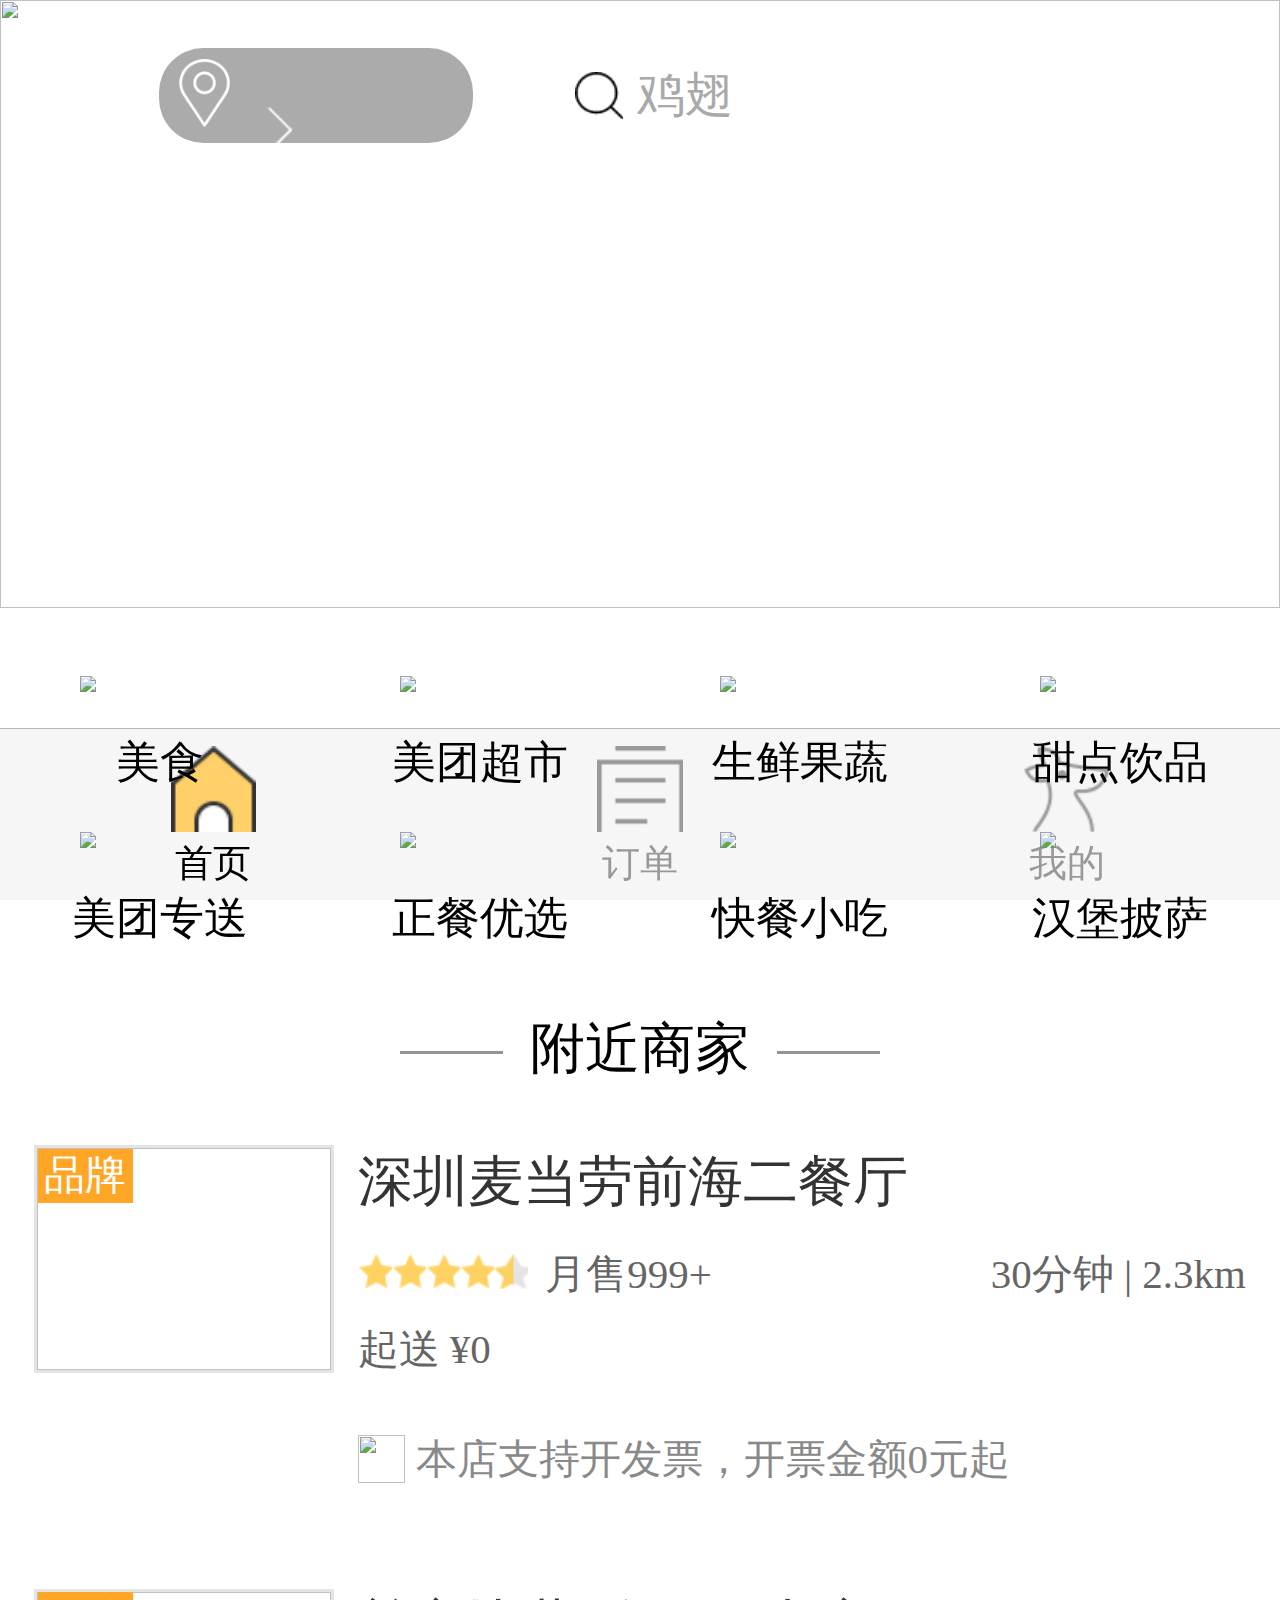
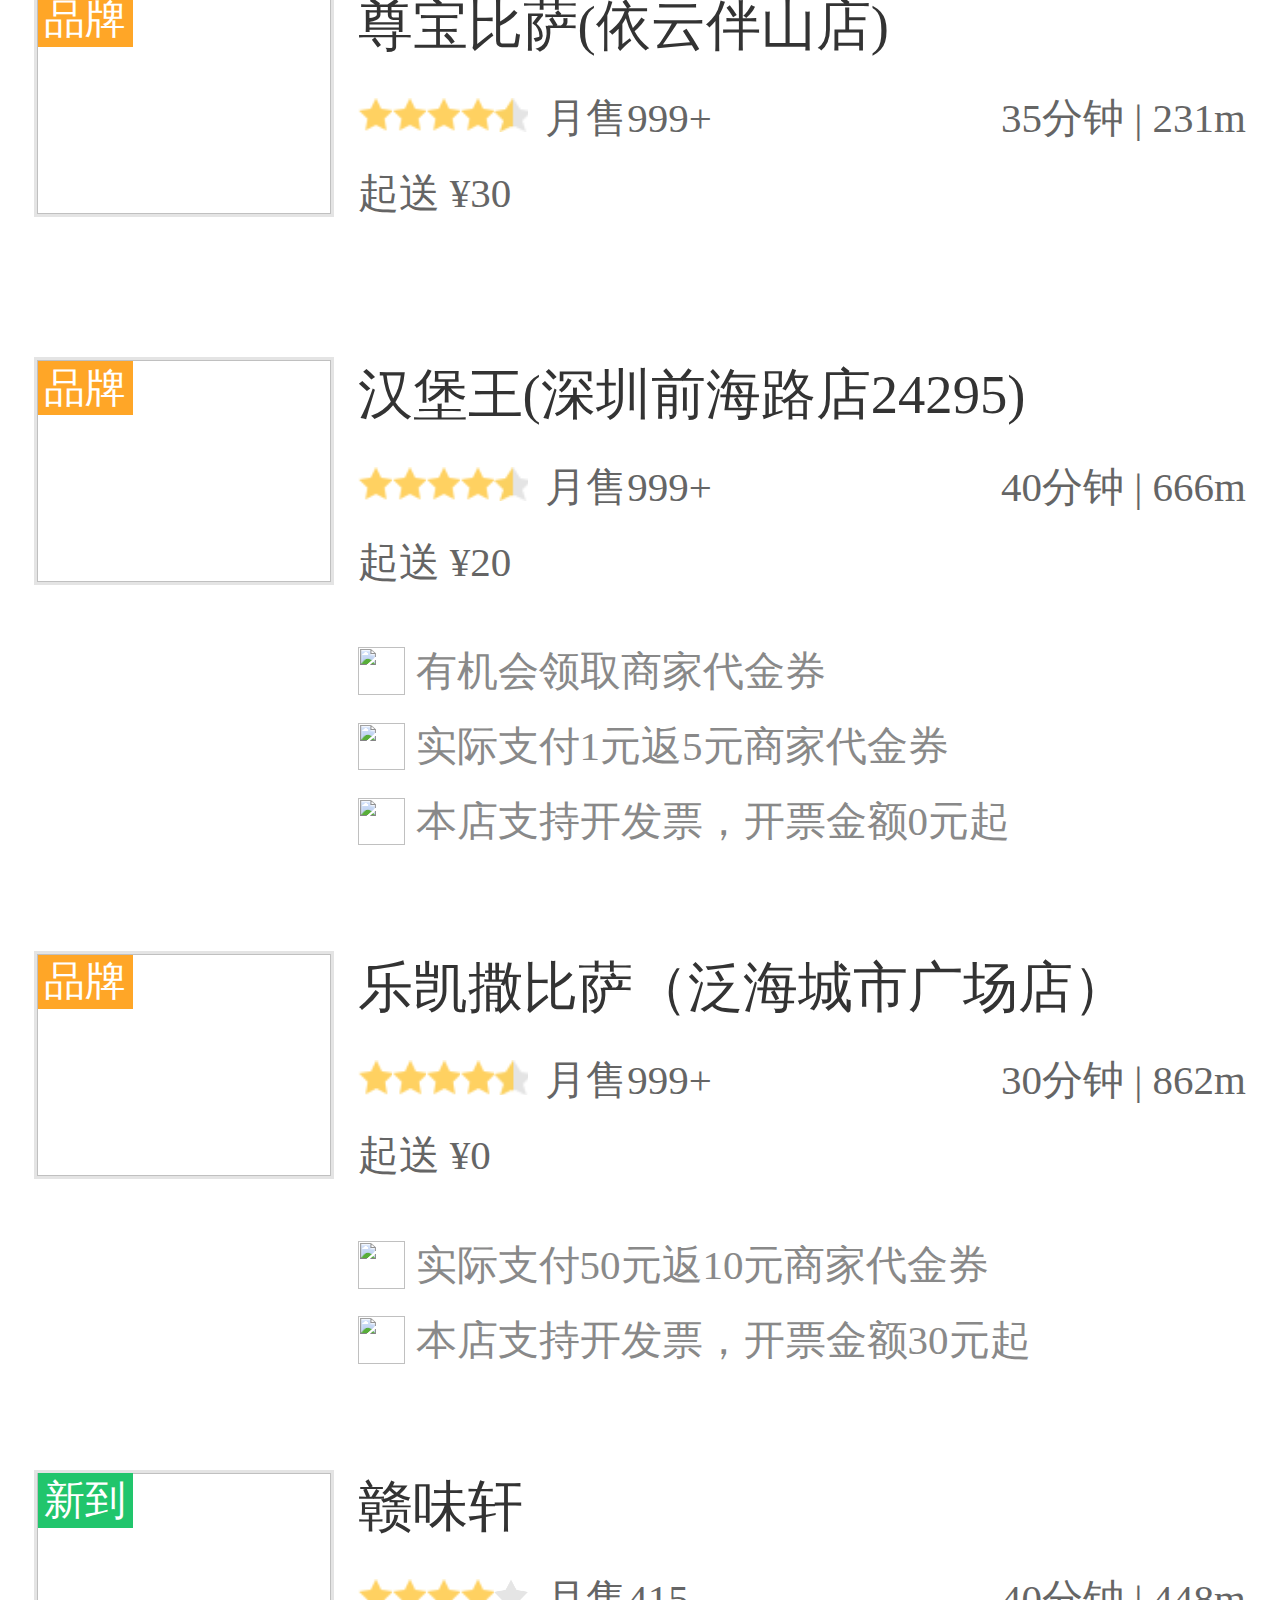
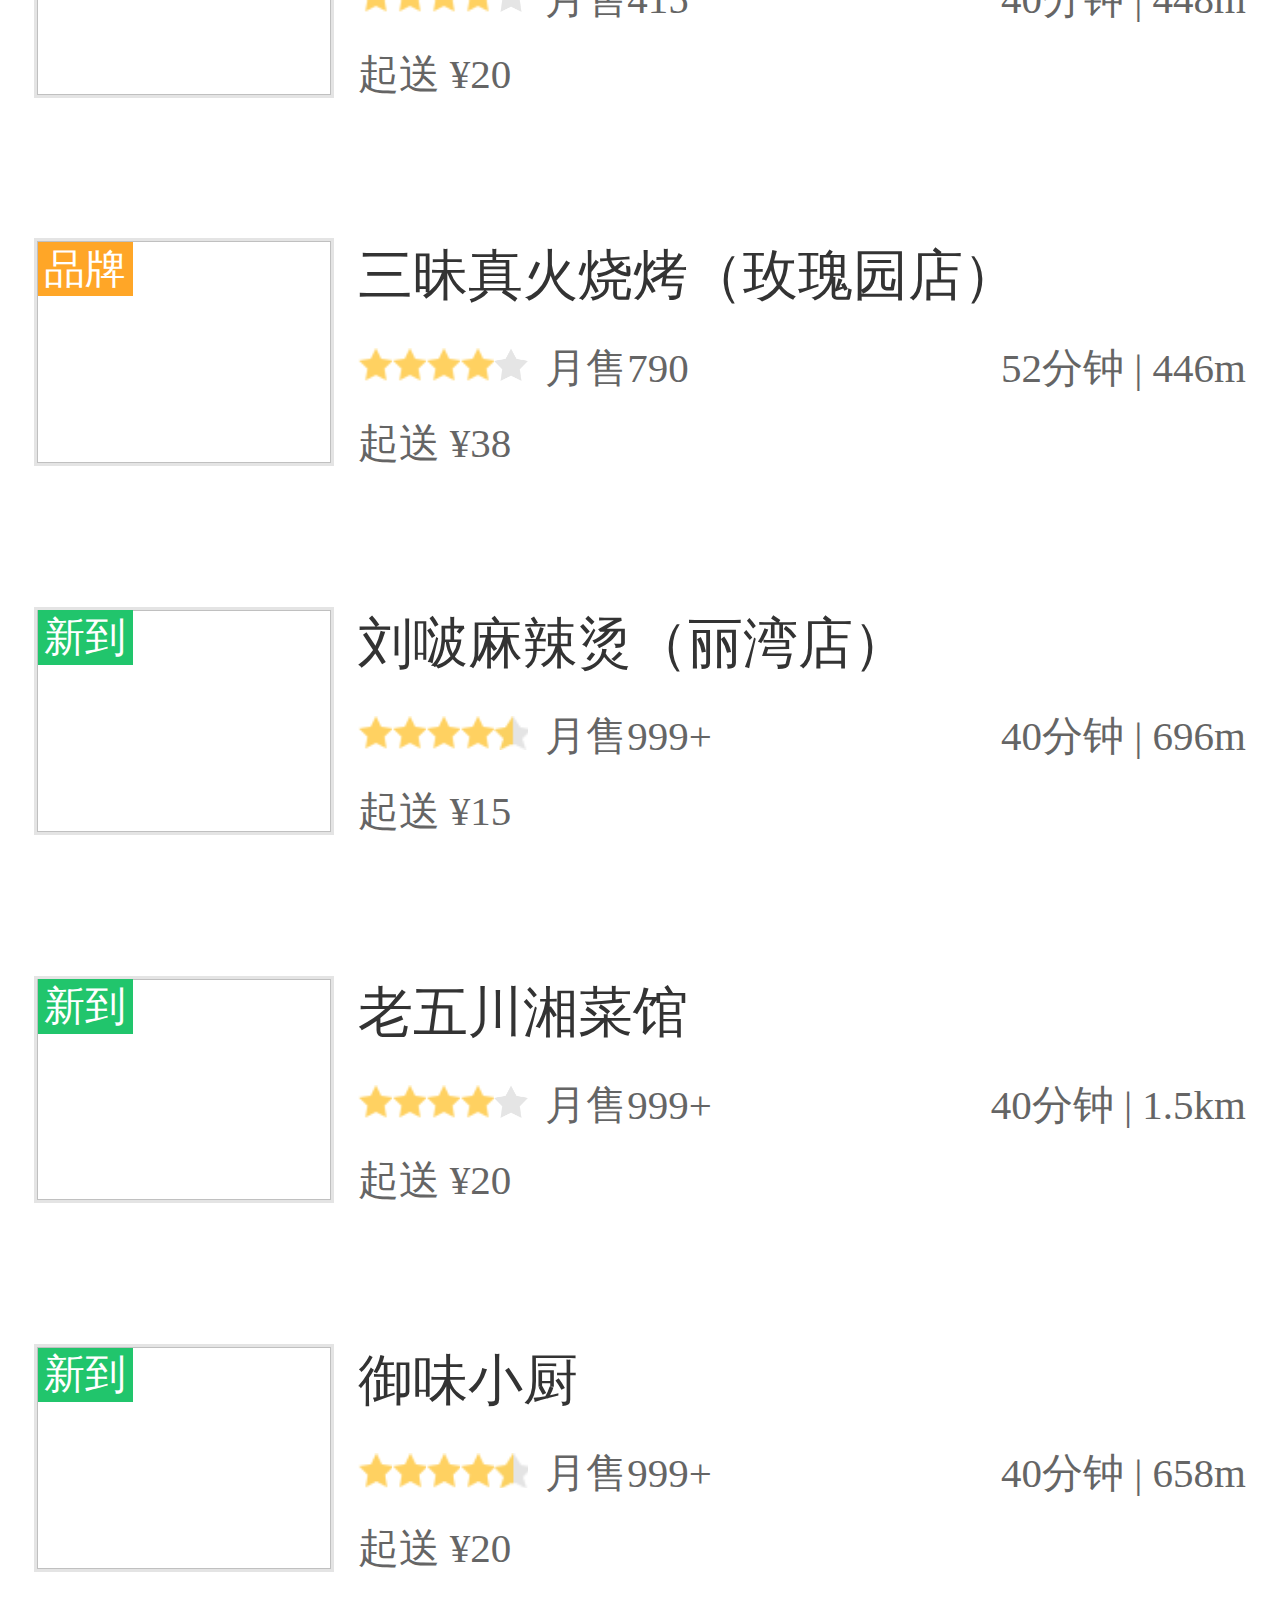
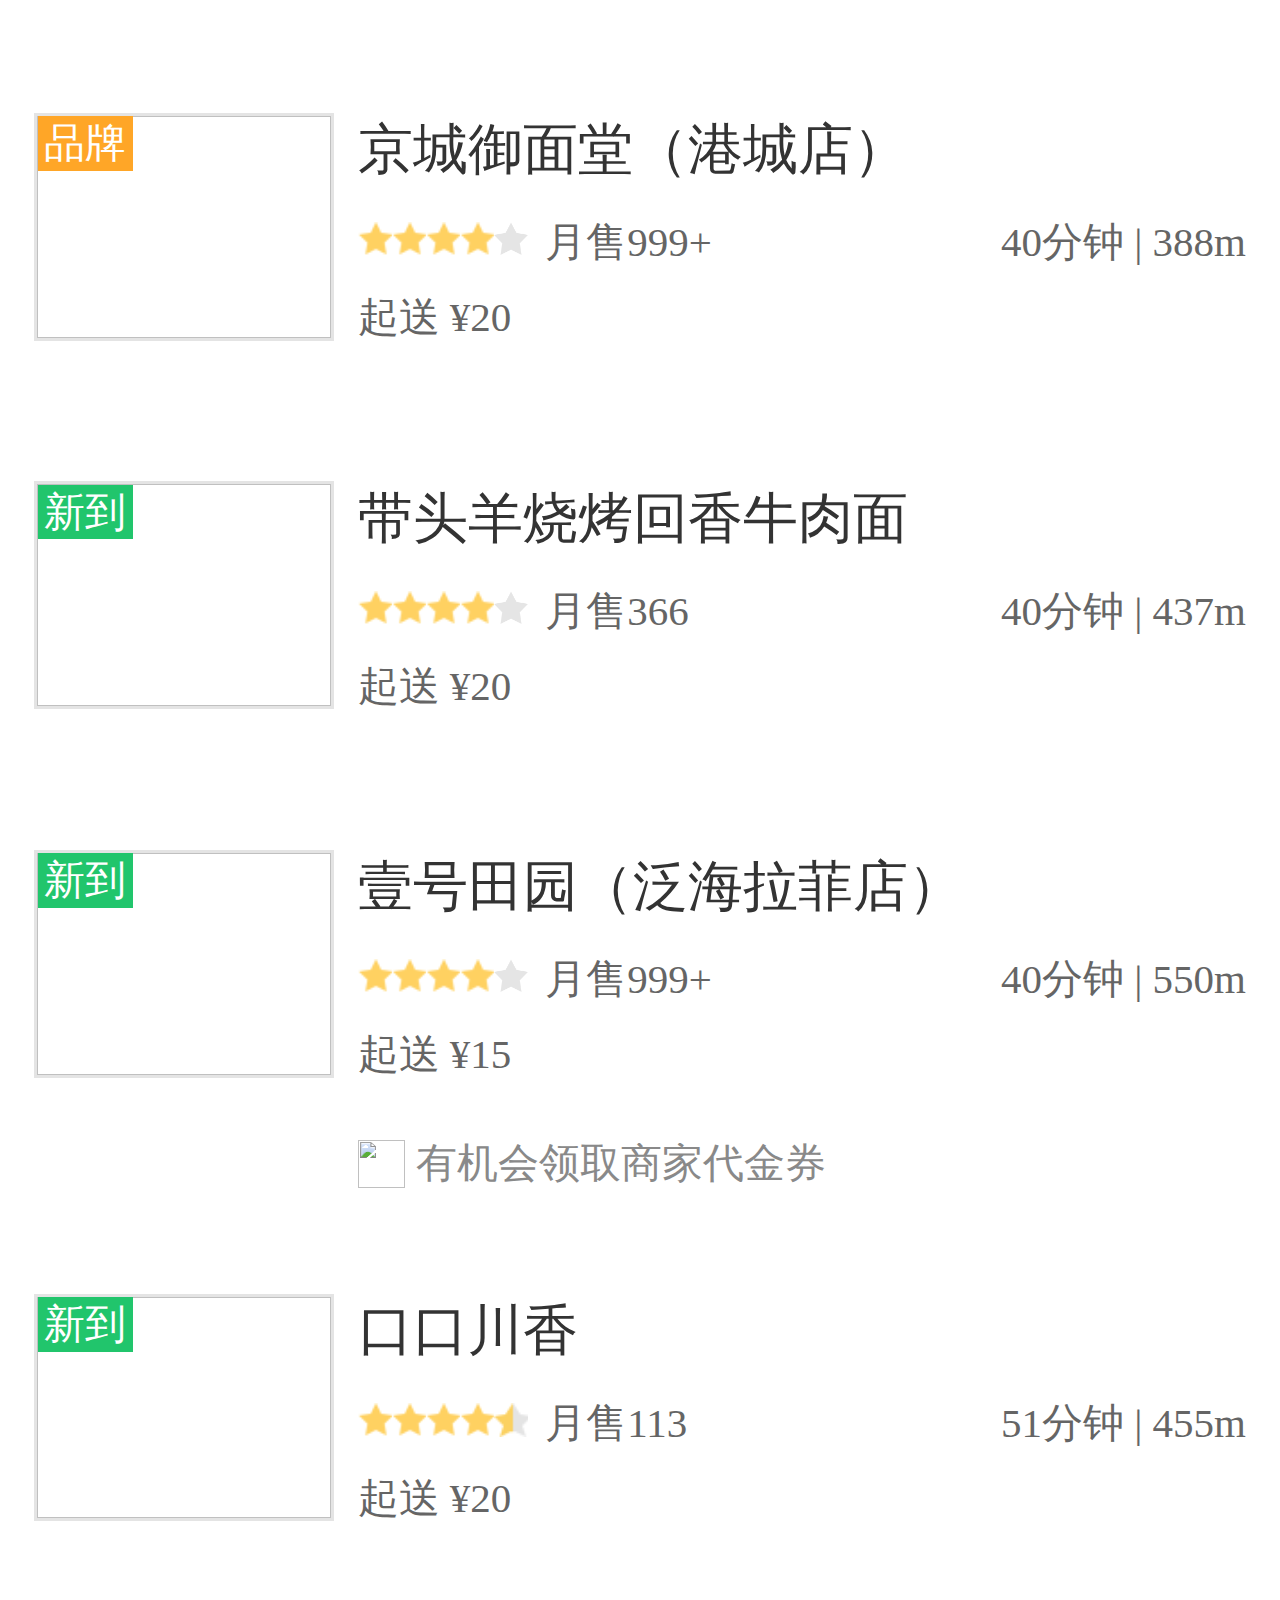
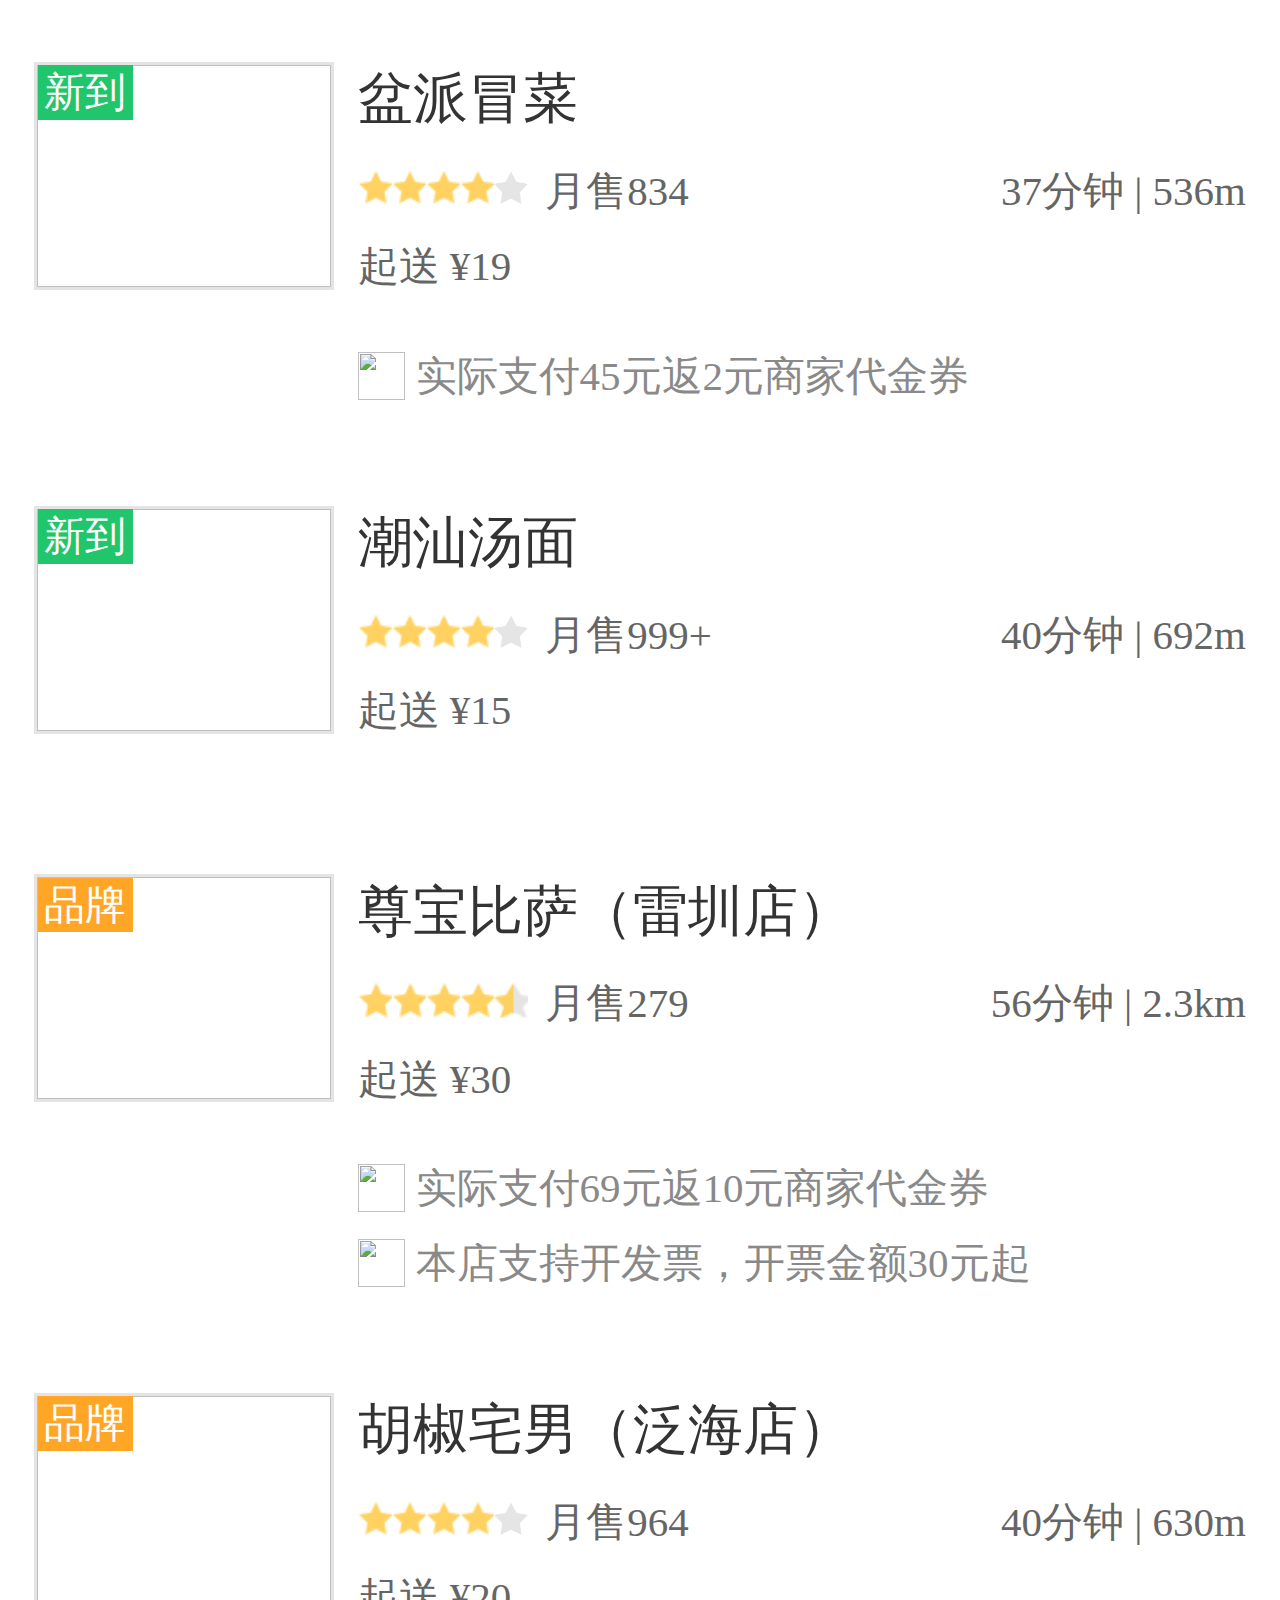
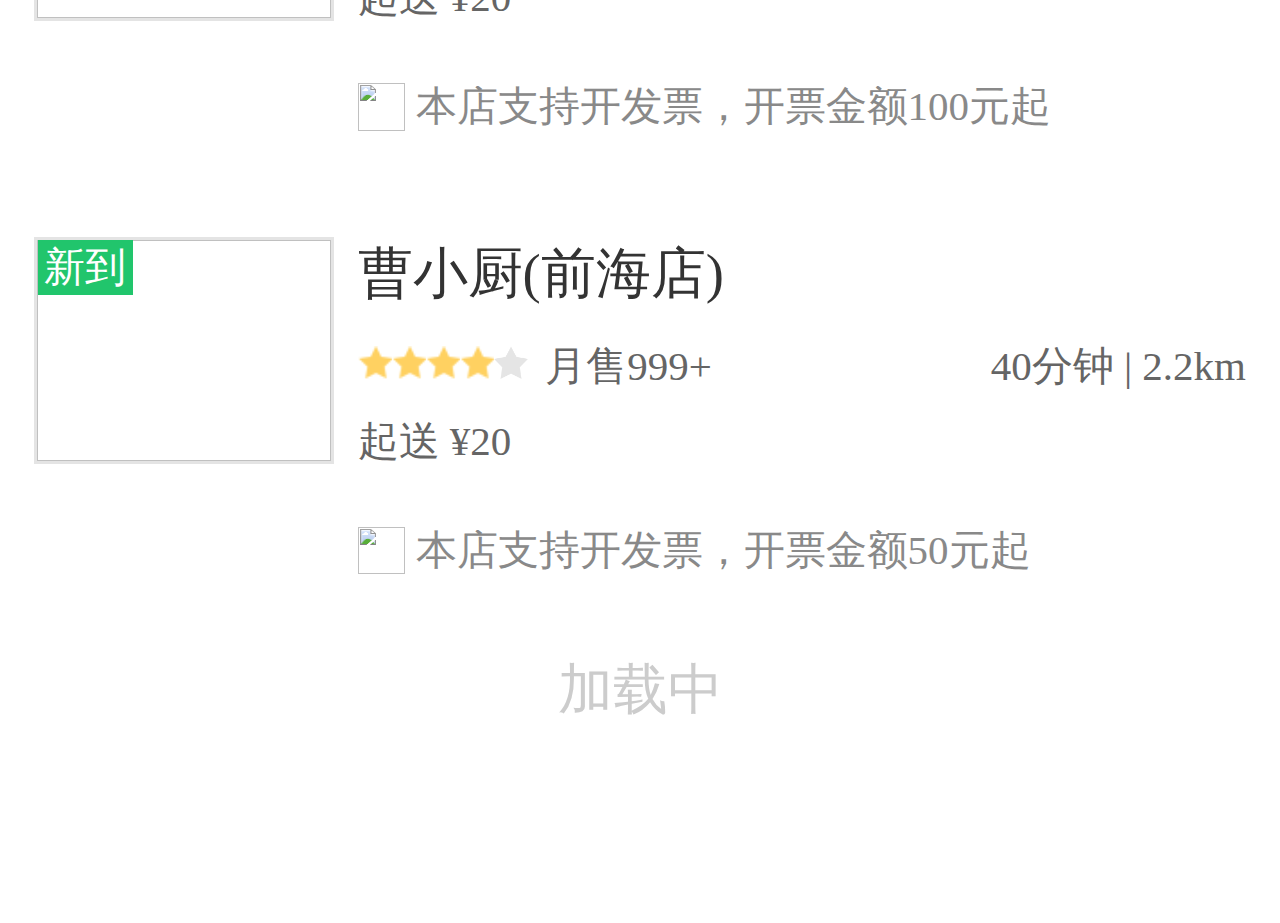
==== index.html @ 437801f7 "first commit" ====
<!DOCTYPE html>
<html>
    <head>
        <title>首页</title>
        <meta charset="utf-8" />
        <meta name="viewport" content="width=device-width, initial-scale=1.0,maximum-scale=1.0,user-scalable=0" />
        <link rel="stylesheet" type="text/css" href="css/reset.css" />
        <!-- 样式重置 -->
        <link rel="stylesheet" type="text/css" href="css/index.css" />
        <!-- 整体样式 -->
        <link rel="stylesheet" type="text/css" href="css/starScore.css" />
        <!-- 星级评分 -->
        <link rel="stylesheet" type="text/css" href="css/bottomBar.css" />
        <!-- 底部菜单栏 -->
        <link rel="stylesheet" href="https://unpkg.com/swiper/swiper-bundle.min.css" />
        <!-- 引入swiper样式 -->
    </head>

    <body>
        <!--头部开始-->
        <div class="header">
            <div class="search-bar">
                <a class="bar-location" href="city.html">
                    <div class="location-icon"></div>
                    <div class="location-text"></div>
                </a>
                <div class="search-btn">
                    <p class="place-holder">鸡翅</p>
                </div>
            </div>
            <img class="header-img" src="https://app.nihaoshijie.com.cn/upload/bannertemp.e8a6fa63.jpg" />
        </div>
        <!--头部结束-->
        <!--类目结束-->
        <div class="category-content clearfix swiper-container">
            <div class="swiper-wrapper clearfix"></div>
        </div>
        <!--类目结束-->
        <!--商家列表开始-->
        <div class="list-content">
            <h4 class="list-title">
                <span class="title-line"></span>
                <span>附近商家</span>
                <span class="title-line"></span>
            </h4>
            <div class="list-wrap"></div>
            <div class="loading">加载中</div>
        </div>
        <!--商家列表结束-->
        <!--底部栏开始-->
        <div class="bottom-bar"></div>
        <!--底部栏结束-->
        <!-- swiper.js放在前面以免下面的js文件读取不了swiper -->   
        <script src="https://unpkg.com/swiper/swiper-bundle.min.js"></script>
        <!--引入高德地图api，自动定位城市-->
        <script type="text/javascript" src="https://webapi.amap.com/maps?v=1.4.15&key=60c83ffb9364ec49bbde4206613f26ad&plugin=AMap.CitySearch"></script>
        <!-- 整体函数 -->
        <script type="text/javascript" src="js/index.js"></script>        
        <!-- 城市定位 -->
        <script type="text/javascript" src="js/localCity.js"></script>
        <!-- 屏幕适配 -->
        <script type="text/javascript" src="js/resize.js"></script>
        <!-- 星级评分 -->
        <script type="text/javascript" src="js/starScore.js"></script>
        <!-- 美食分类 -->
        <script type="text/javascript" src="js/category.js"></script>
        <!-- 底部菜单栏 -->
        <script type="text/javascript" src="js/bottomBar.js"></script>
        <!-- 商家列表 -->
        <script type="text/javascript" src="js/contentList.js"></script>
    </body>
</html>
---- css/index.css ----
/* header */
.header {
    position: relative;
}
.header .header-img {
    width: 100%;
    height: 4.746667rem;
}
/* 搜索框 */
.search-bar {
    width: 100%;
    height: 1.066667rem;
    position: absolute;
    display: flex;
    flex-direction: row;
    align-items: center;
    justify-content: center;
    padding-top: 0.213333rem;
}
.search-bar .bar-location {
    margin-right: 0.533333rem;
    border-radius: 0.346667rem;
    background-color: rgba(0, 0, 0, 0.33);
    width: 2.453333rem;
    height: 0.746667rem;
}
.search-bar .location-icon {
    display: inline-block;
    width: 0.4rem;
    height: 0.533333rem;
    vertical-align: 0.213333rem;
    margin-left: 0.16rem;
    background-image: url("../img/locationIcon.png");
    background-size: cover;
}
.search-bar .location-text {
    position: relative;
    display: inline-block;
    font-size: 0.373333rem;
    color: #fff;
    vertical-align: 0.35rem;
    margin-left: -0.08rem;
}
.search-bar .location-text::after {
    content: " ";
    display: block;
    width: 0.373333rem;
    height: 0.373333rem;
    background-image: url("../img/arrowIcon.png");
    background-size: cover;
    position: absolute;
    right: -0.4rem;
    top: -0.026667rem;
}
.search-bar .search-btn {
    position: relative;
    width: 4.533333rem;
    height: 0.8rem;
    background-color: #fff;
    border-radius: 0.533333rem;
}
.search-bar .search-btn::before {
    content: " ";
    display: block;
    width: 0.373333rem;
    height: 0.373333rem;
    background-image: url("../img/search.png");
    background-size: cover;
    top: 0.213333rem;
    left: 0.266667rem;
    position: absolute;
}
.search-bar .place-holder {
    color: #a9a9a9;
    font-size: 0.373333rem;
    height: 100%;
    line-height: 0.8rem;
    margin-left: 0.746667rem;
}
/* 类目图标 */
.category-content {
    padding-bottom: 0.266667rem;
}
.category-content .category-item {
    float: left;
    width: 25%;
    padding-top: 0.373333rem;
    font-size: 0.346667rem;
    display: flex;
    flex-direction: column;
    align-items: center;
}
.category-content .item-icon {
    width: 1.253333rem;
}
.category-content .item-name {
    margin-top: 0.373333rem;
}
/* 商家列表 */
.list-content {
    overflow: hidden;
    padding-bottom: 1.333333rem;
}
.list-content .list-title {
    text-align: center;
    font-size: 0.426667rem;
    margin-top: 0.373333rem;
    margin-bottom: 0.133333rem;
}
.list-content .title-line {
    display: inline-block;
    border-bottom: 0.026667rem solid #949494;
    height: 0.026667rem;
    width: 0.8rem;
    margin-left: 0.106667rem;
    margin-right: 0.106667rem;
    margin-bottom: 0.106667rem;
}
.loading {
    padding-bottom: 0.266667rem;
    padding-top: 0.266667rem;
    font-size: 0.426667rem;
    text-align: center;
    color: #ccc;
}
.r-item-content {
    display: flex;
    padding-top: 0.4rem;
    padding-bottom: 0.4rem;
    margin-left: 0.266667rem;
    margin-right: 0.266667rem;
    color: #656565;
    position: relative;
}
.r-item-content .item-img {
    width: 2.293333rem;
    height: 1.733333rem;
    border: 0.026667rem solid #e4e4e4;
}
.r-item-content .item-info-content {
    flex: 1;
    margin-left: 0.186667rem;
    overflow: hidden;
}
.r-item-content .brand {
    position: absolute;
    left: 0.026667rem;
    top: 0.426667rem;
    font-size: 0.32rem;
    padding: 0.053333rem;
    color: #fff;
}
.r-item-content .brand-pin {
    background-color: #ffa627;
}
.r-item-content .brand-xin {
    background-color: #21c56c;
}
.r-item-content .item-title {
    margin-top: 0.08rem;
    font-size: 0.426667rem;
    font-weight: 500;
    color: #333;
}
.r-item-content .item-desc {
    margin-top: 0.346667rem;
    font-size: 0.32rem;
}
.r-item-content .item-count {
    float: left;
    margin-left: 0.133333rem;
}
.r-item-content .item-time {
    float: right;
}
.r-item-content .item-distance {
    float: right;
}
.r-item-content .item-score {
    float: left;
}
.r-item-content .item-price {
    margin-top: 0.266667rem;
    font-size: 0.32rem;
    height: 0.64rem;
}
.r-item-content .other-info {
    color: #898989;
    margin-top: 0.186667rem;
    font-size: 0.32rem;
    display: flex;
}
.r-item-content .other-tag {
    width: 0.373333rem;
    height: 0.373333rem;
}
.other-content {
    margin-left: 0.08rem;
    height: 0.373333rem;
    width: 6.133333rem;
    margin-top: 0.026667rem;
}
---- css/starScore.css ----
.star-score .star {
    width: 0.266667rem;
    height: 0.266667rem;
    float: left;
    background-size: cover;
}
.star-score .fullstar {
    background-image: url("../img/fullstar.png");
}
.star-score .halfstar {
    background-image: url("../img/halfstar.png");
}
.star-score .nullstar {
    background-image: url("../img/gray-star.png");
}
---- css/bottomBar.css ----
/* bottom菜单栏 */
.bottom-bar {
    position: fixed;
    bottom: 0;
    width: 100%;
    height: 1.333333rem;
    display: flex;
    border-top: 1px solid #b6b6b6;
    background-color: rgba(246, 246, 246, 0.95);
}
.bottom-bar .btn-item {
    flex: 1;
    display: flex;
    font-size: 0.293333rem;
    flex-direction: column;
    align-items: center;
    justify-content: center;
    color: #999;
}
.bottom-bar .tab-icon {
    margin-bottom: 0.106667rem;
    width: 0.666667rem;
    height: 0.666667rem;
    background-size: cover;
}
.bottom-bar .index.btn-item .tab-icon {
    background-image: url("../img/homeIcon.png");
}
.bottom-bar .my.btn-item .tab-icon {
    background-image: url("../img/myIcon.png");
}
.bottom-bar .order.btn-item .tab-icon {
    background-image: url("../img/orderIcon.png");
}
.bottom-bar .btn-item.active {
    color: #000;
}
.bottom-bar .index.btn-item.active .tab-icon {
    background-image: url("../img/homeIconActive.png");
}
.bottom-bar .my.btn-item.active .tab-icon {
    background-image: url("../img/myIconActive.png");
}
.bottom-bar .order.btn-item.active .tab-icon {
    background-image: url("../img/orderIconActive.png");
}
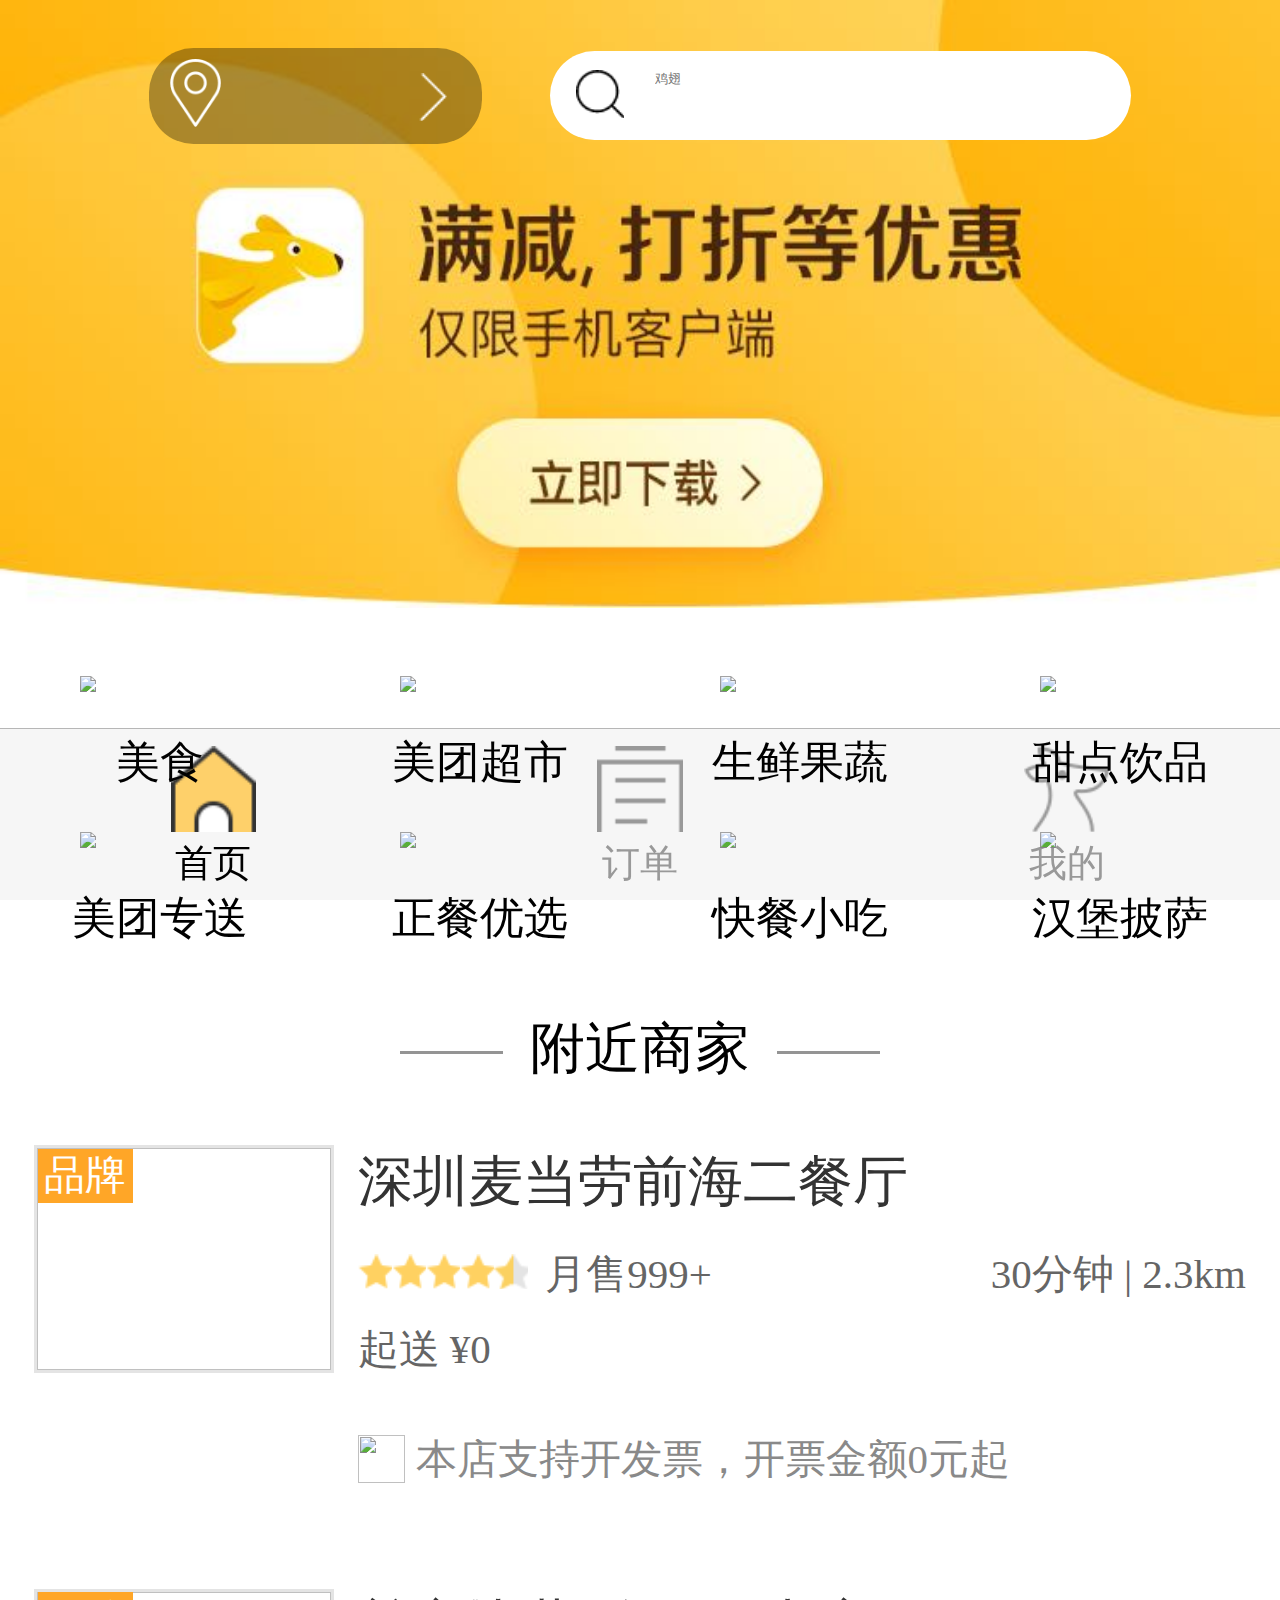
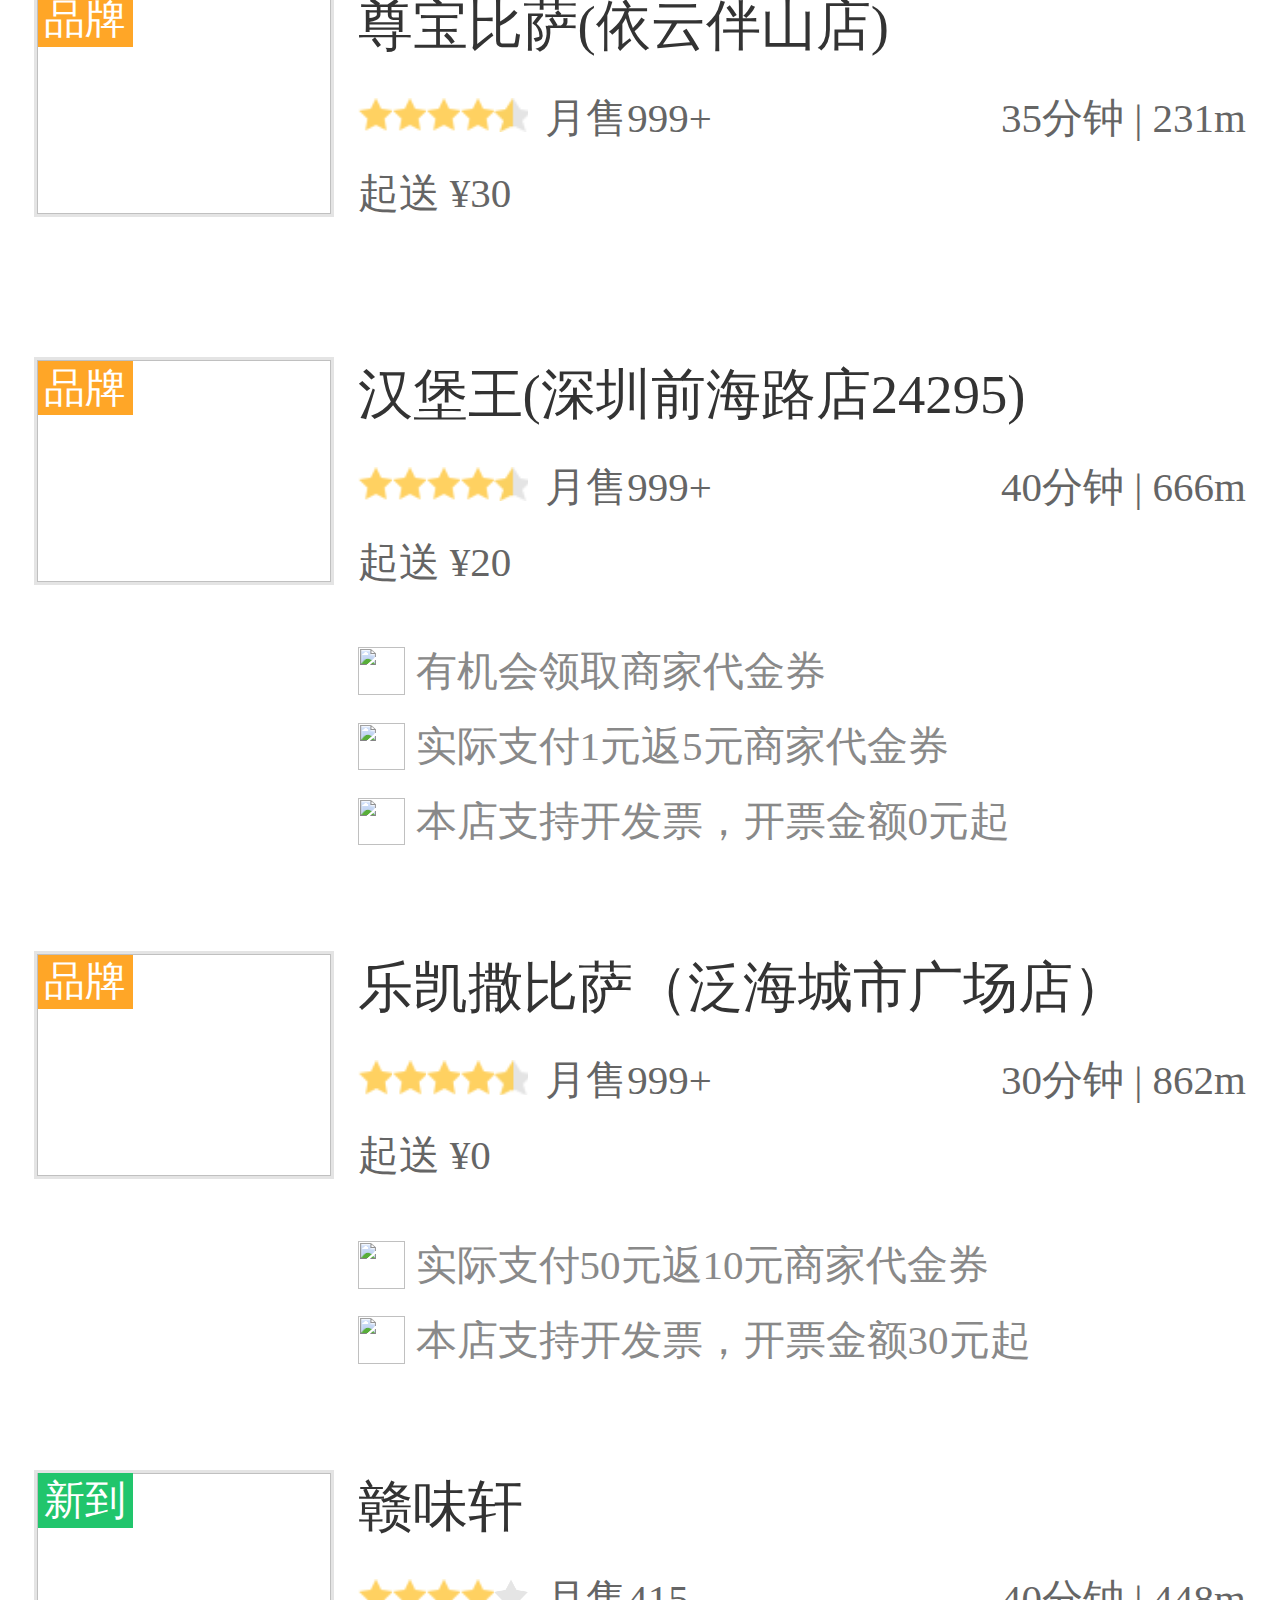
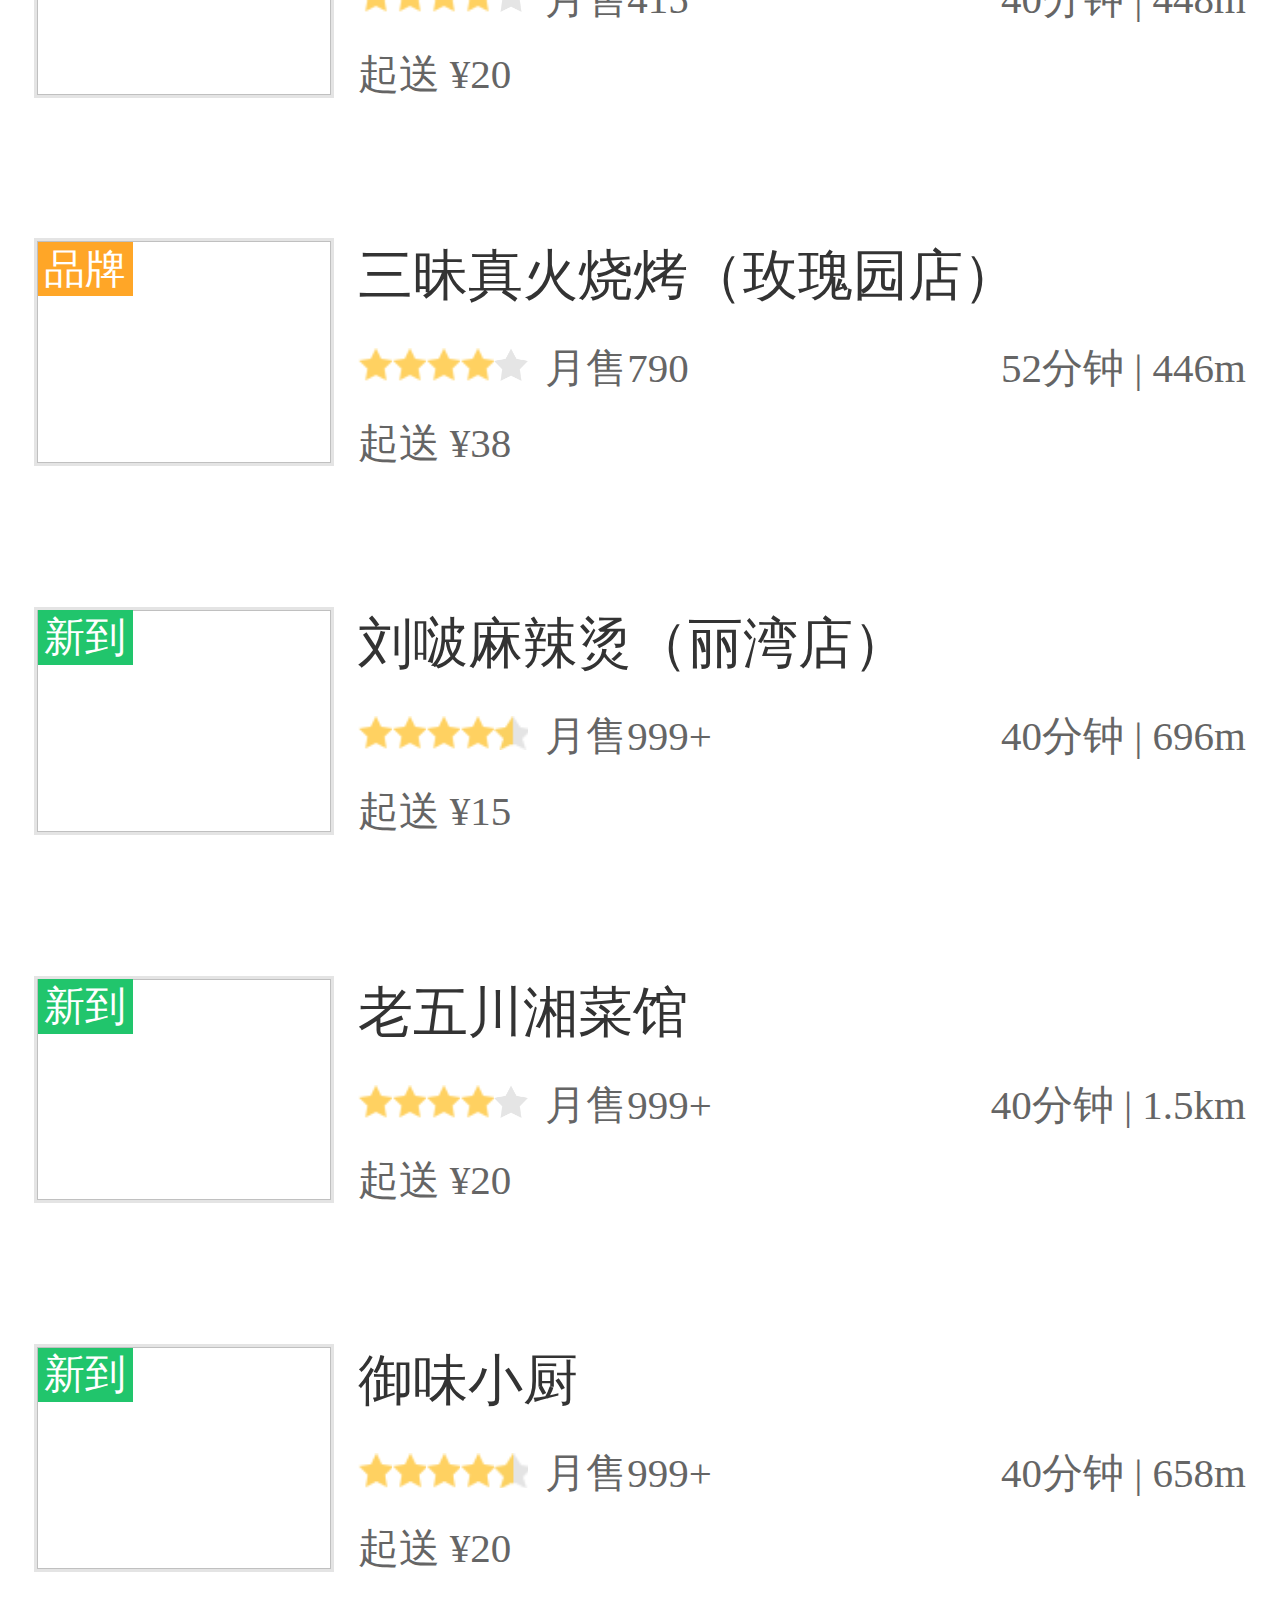
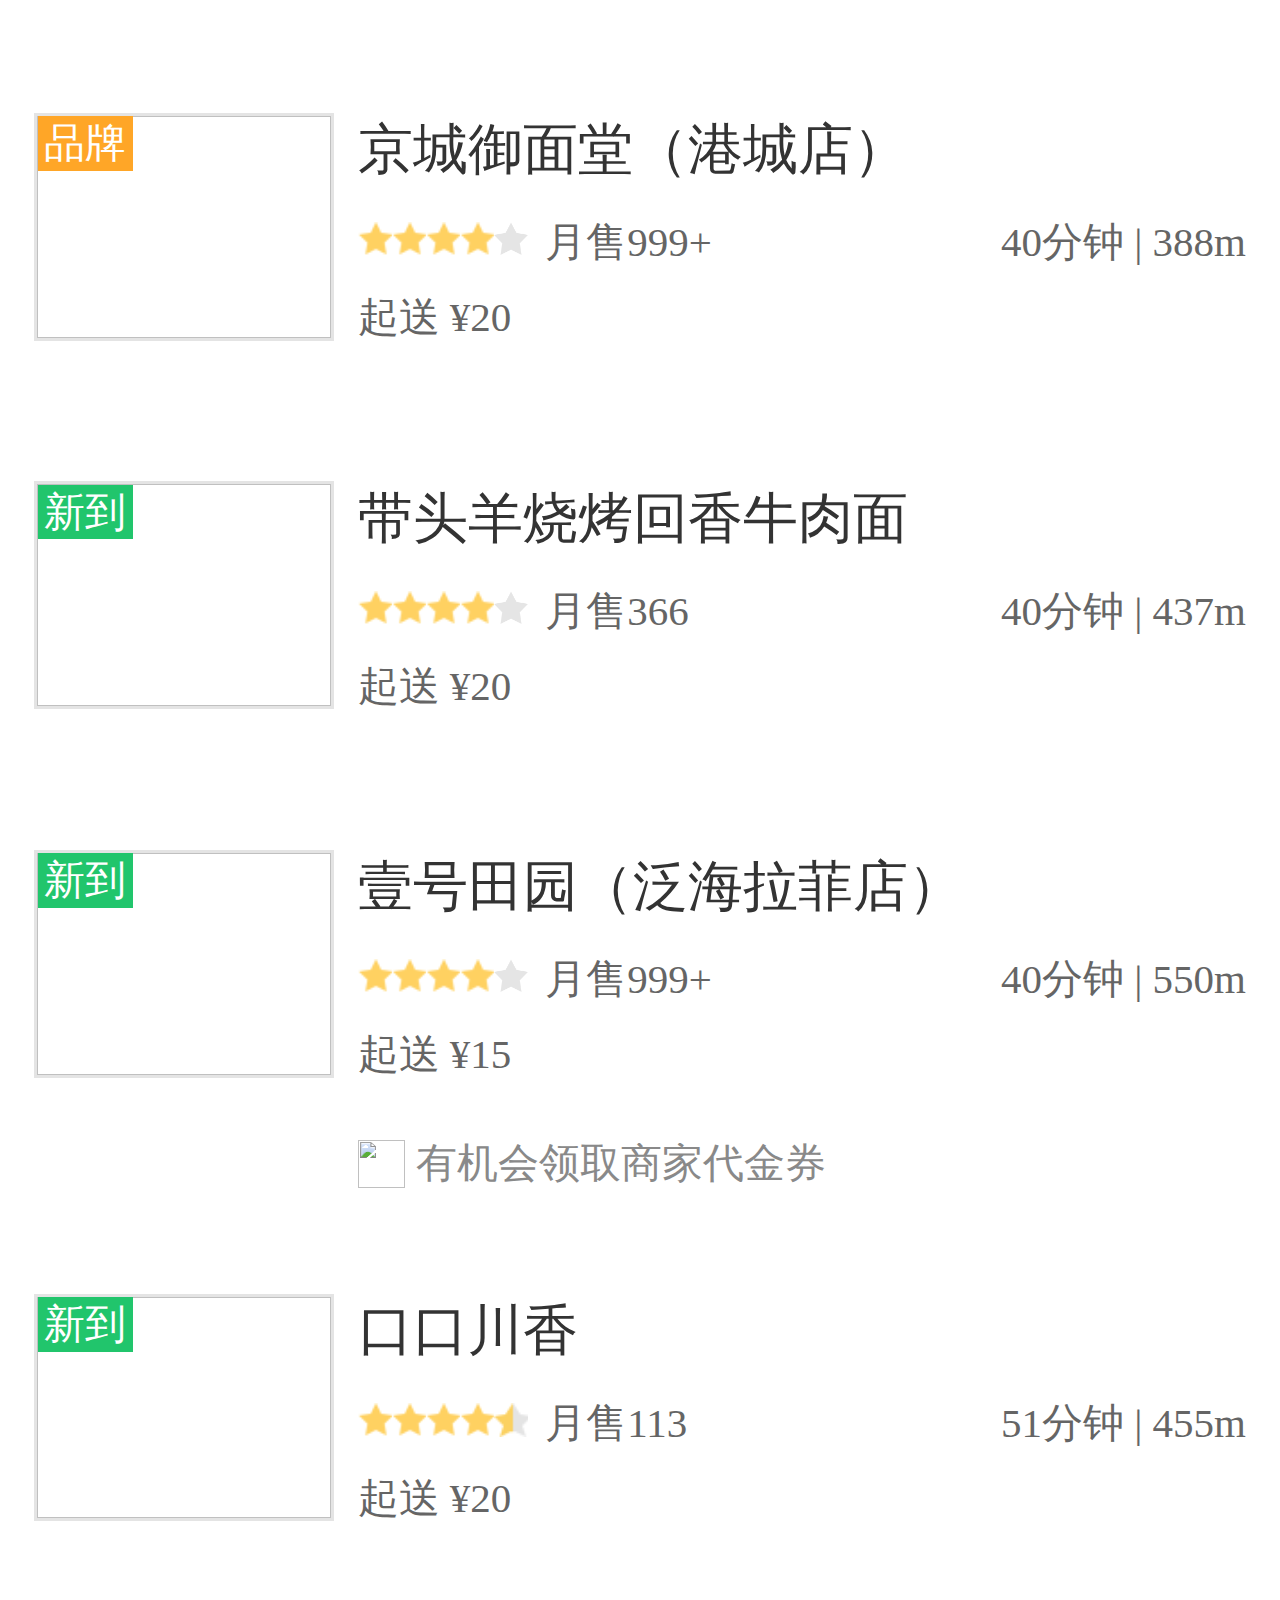
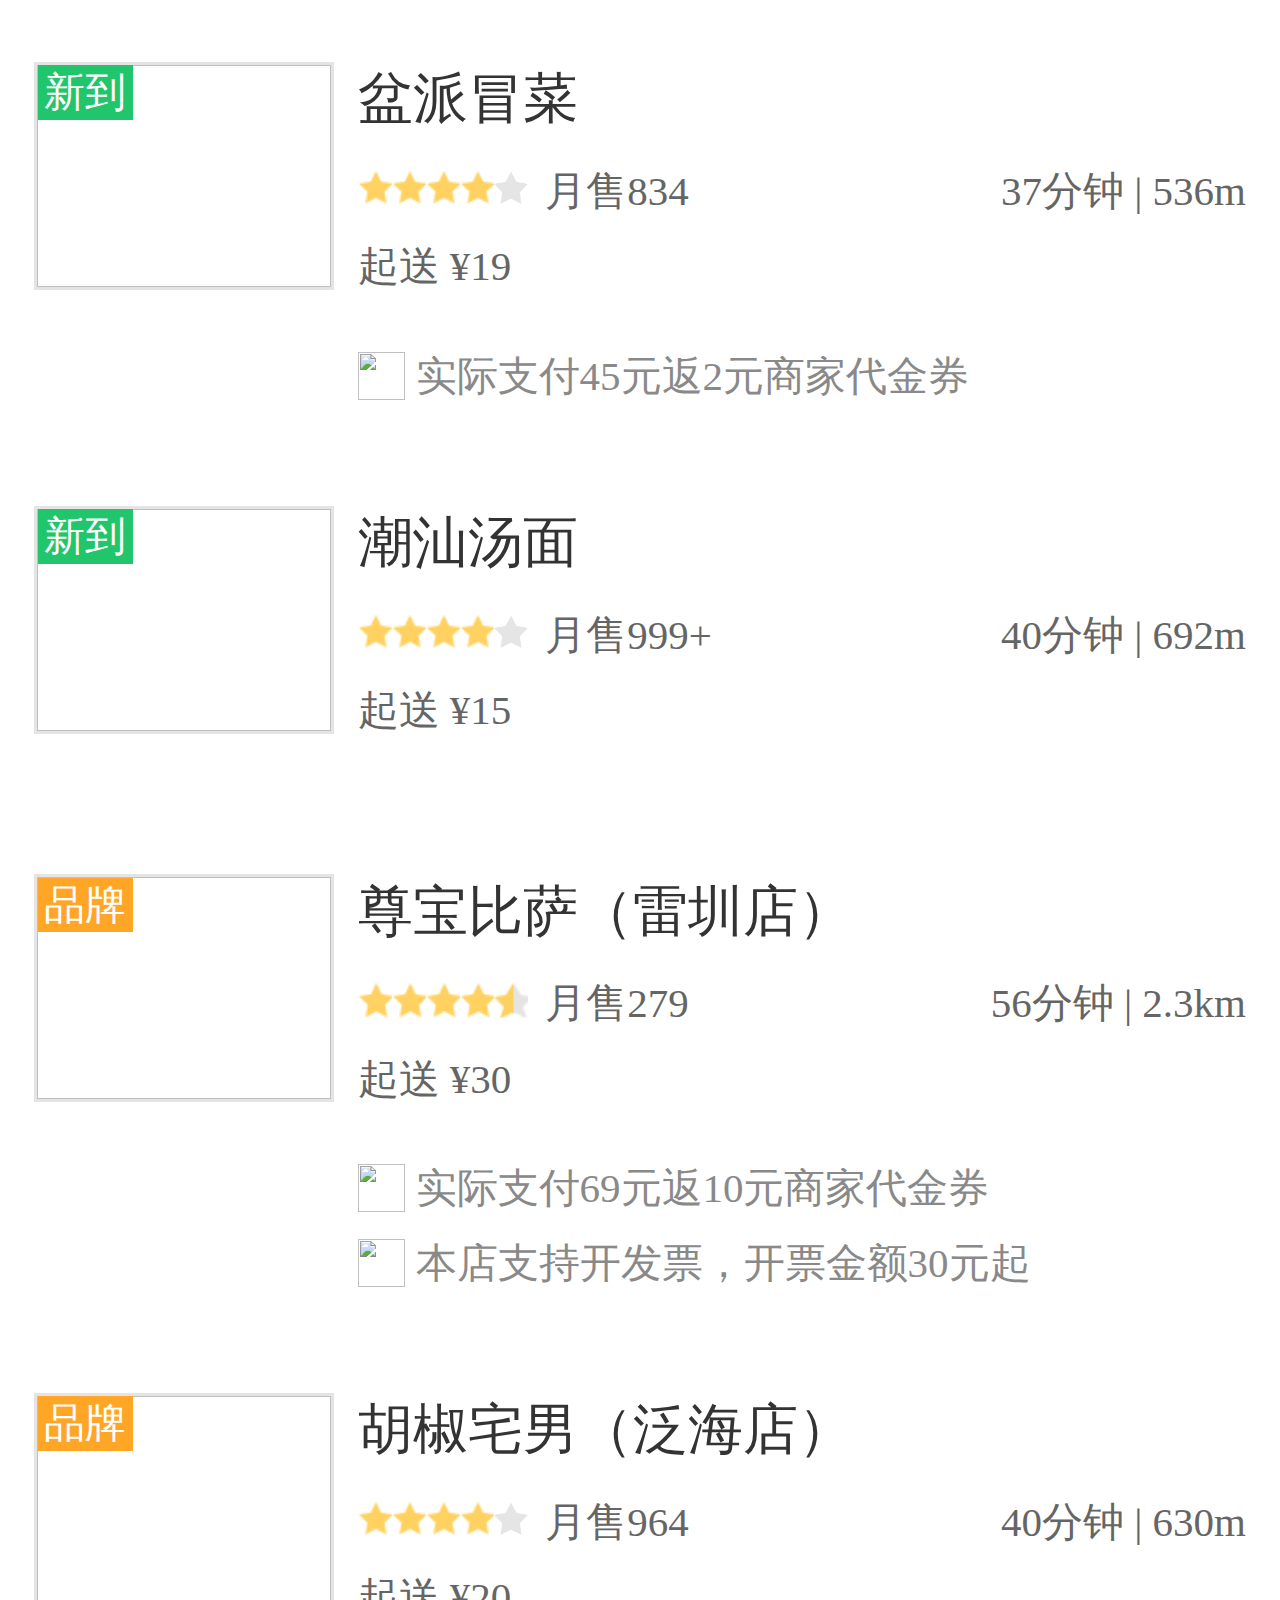
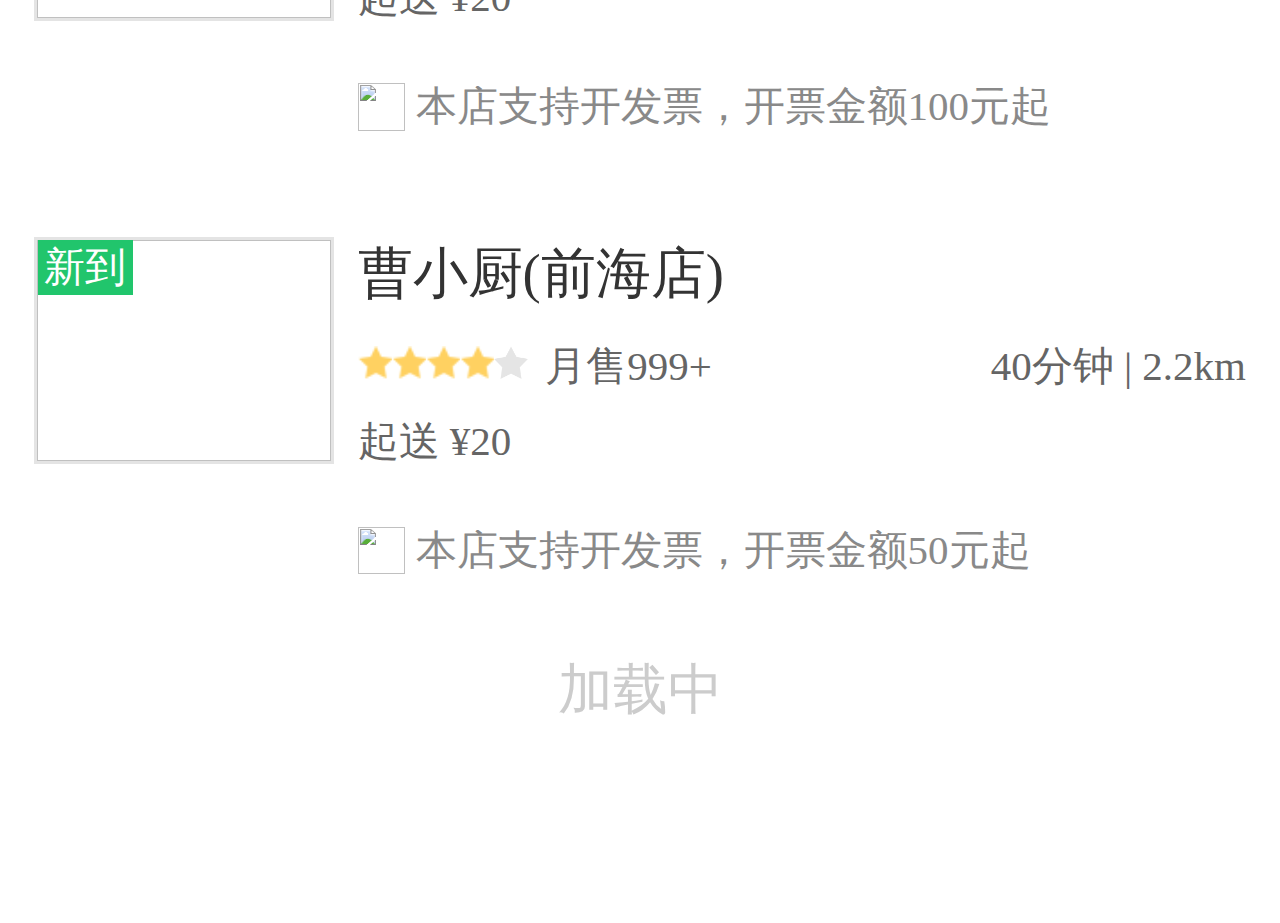
==== commit 723e7001: "搜索和城市定位" ====
--- a/index.html
+++ b/index.html
@@ -24,16 +24,17 @@
                     <div class="location-icon"></div>
                     <div class="location-text"></div>
                 </a>
-                <div class="search-btn">
-                    <p class="place-holder">鸡翅</p>
+                <div class="search-btn" >
+                    <input type="text" placeholder="鸡翅" class="search-input" onfocus="window.location.href='search.html'">
+                    </input>
                 </div>
             </div>
-            <img class="header-img" src="https://app.nihaoshijie.com.cn/upload/bannertemp.e8a6fa63.jpg" />
+            <img class="header-img" src="img/bg_header.jpg" />
         </div>
         <!--头部结束-->
         <!--类目结束-->
-        <div class="category-content clearfix swiper-container">
-            <div class="swiper-wrapper clearfix"></div>
+        <div class="category-content swiper-container">
+            <div class="swiper-wrapper"></div>
         </div>
         <!--类目结束-->
         <!--商家列表开始-->
--- a/css/index.css
+++ b/css/index.css
@@ -18,11 +18,12 @@
     padding-top: 0.213333rem;
 }
 .search-bar .bar-location {
+    position: relative;
     margin-right: 0.533333rem;
     border-radius: 0.346667rem;
     background-color: rgba(0, 0, 0, 0.33);
-    width: 2.453333rem;
-    height: 0.746667rem;
+    width: 2.6rem;
+    height: 0.75rem;
 }
 .search-bar .location-icon {
     display: inline-block;
@@ -34,48 +35,53 @@
     background-size: cover;
 }
 .search-bar .location-text {
-    position: relative;
     display: inline-block;
+    /* 限制宽度，当城市名超出3个字时，多余的字将换成省略号，以正常显示 */
+    width: 1.2rem;
+    overflow:hidden; 
+    text-overflow:ellipsis; 
+    white-space:nowrap;
     font-size: 0.373333rem;
     color: #fff;
-    vertical-align: 0.35rem;
+    vertical-align: 0.33rem;
     margin-left: -0.08rem;
 }
-.search-bar .location-text::after {
+.search-bar .bar-location::after {
+    position: absolute;
     content: " ";
     display: block;
     width: 0.373333rem;
     height: 0.373333rem;
     background-image: url("../img/arrowIcon.png");
     background-size: cover;
-    position: absolute;
-    right: -0.4rem;
-    top: -0.026667rem;
+    right: 0.2rem;
+    top: 0.2rem;
 }
 .search-bar .search-btn {
     position: relative;
     width: 4.533333rem;
-    height: 0.8rem;
+    height: 0.7rem;
     background-color: #fff;
-    border-radius: 0.533333rem;
+    border: 0;
+    border-radius: 0.5rem;
+}
+.search-bar .search-btn .search-input {
+    position: absolute;
+    width: 3.4rem;
+    left: .8rem;
+    top: 0.15rem;
+    border: 0;
 }
 .search-bar .search-btn::before {
+    position: absolute;
     content: " ";
     display: block;
     width: 0.373333rem;
     height: 0.373333rem;
     background-image: url("../img/search.png");
     background-size: cover;
-    top: 0.213333rem;
-    left: 0.266667rem;
-    position: absolute;
-}
-.search-bar .place-holder {
-    color: #a9a9a9;
-    font-size: 0.373333rem;
-    height: 100%;
-    line-height: 0.8rem;
-    margin-left: 0.746667rem;
+    left: 0.2rem;
+    top: .15rem;
 }
 /* 类目图标 */
 .category-content {
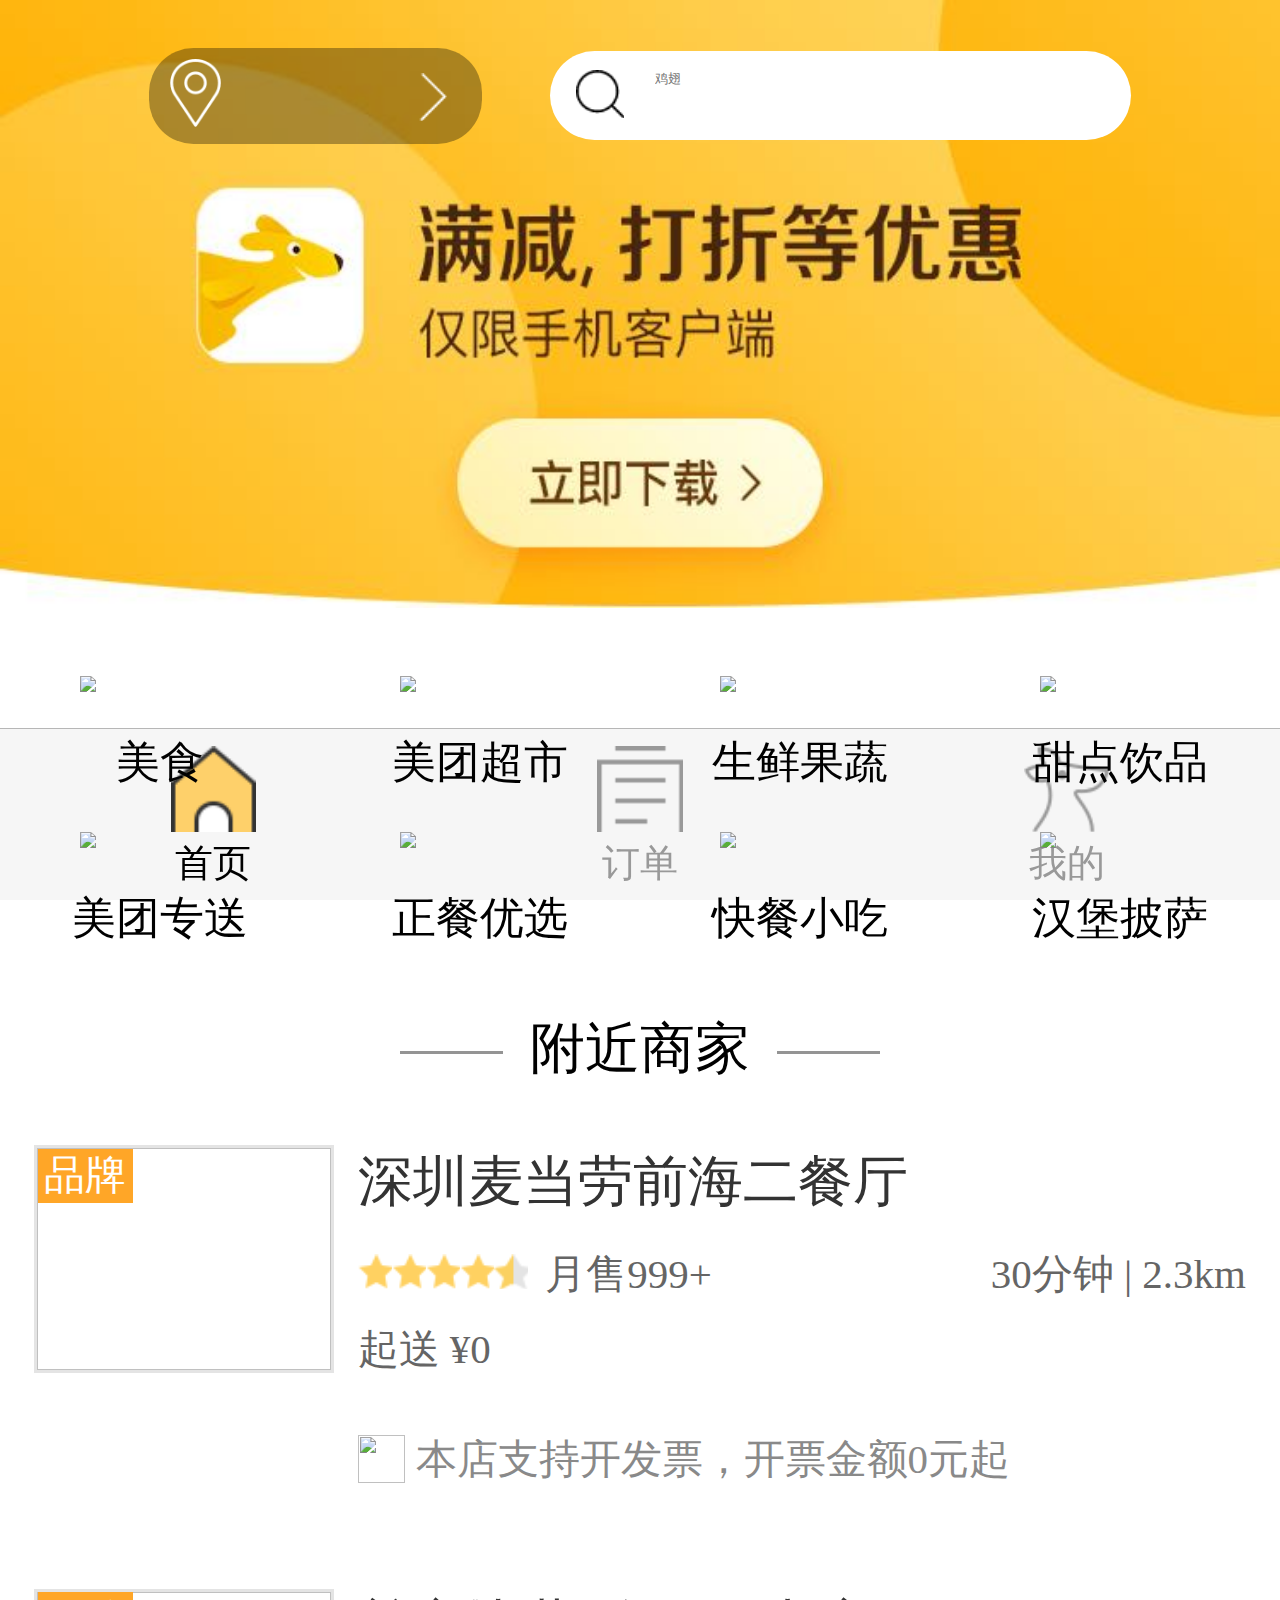
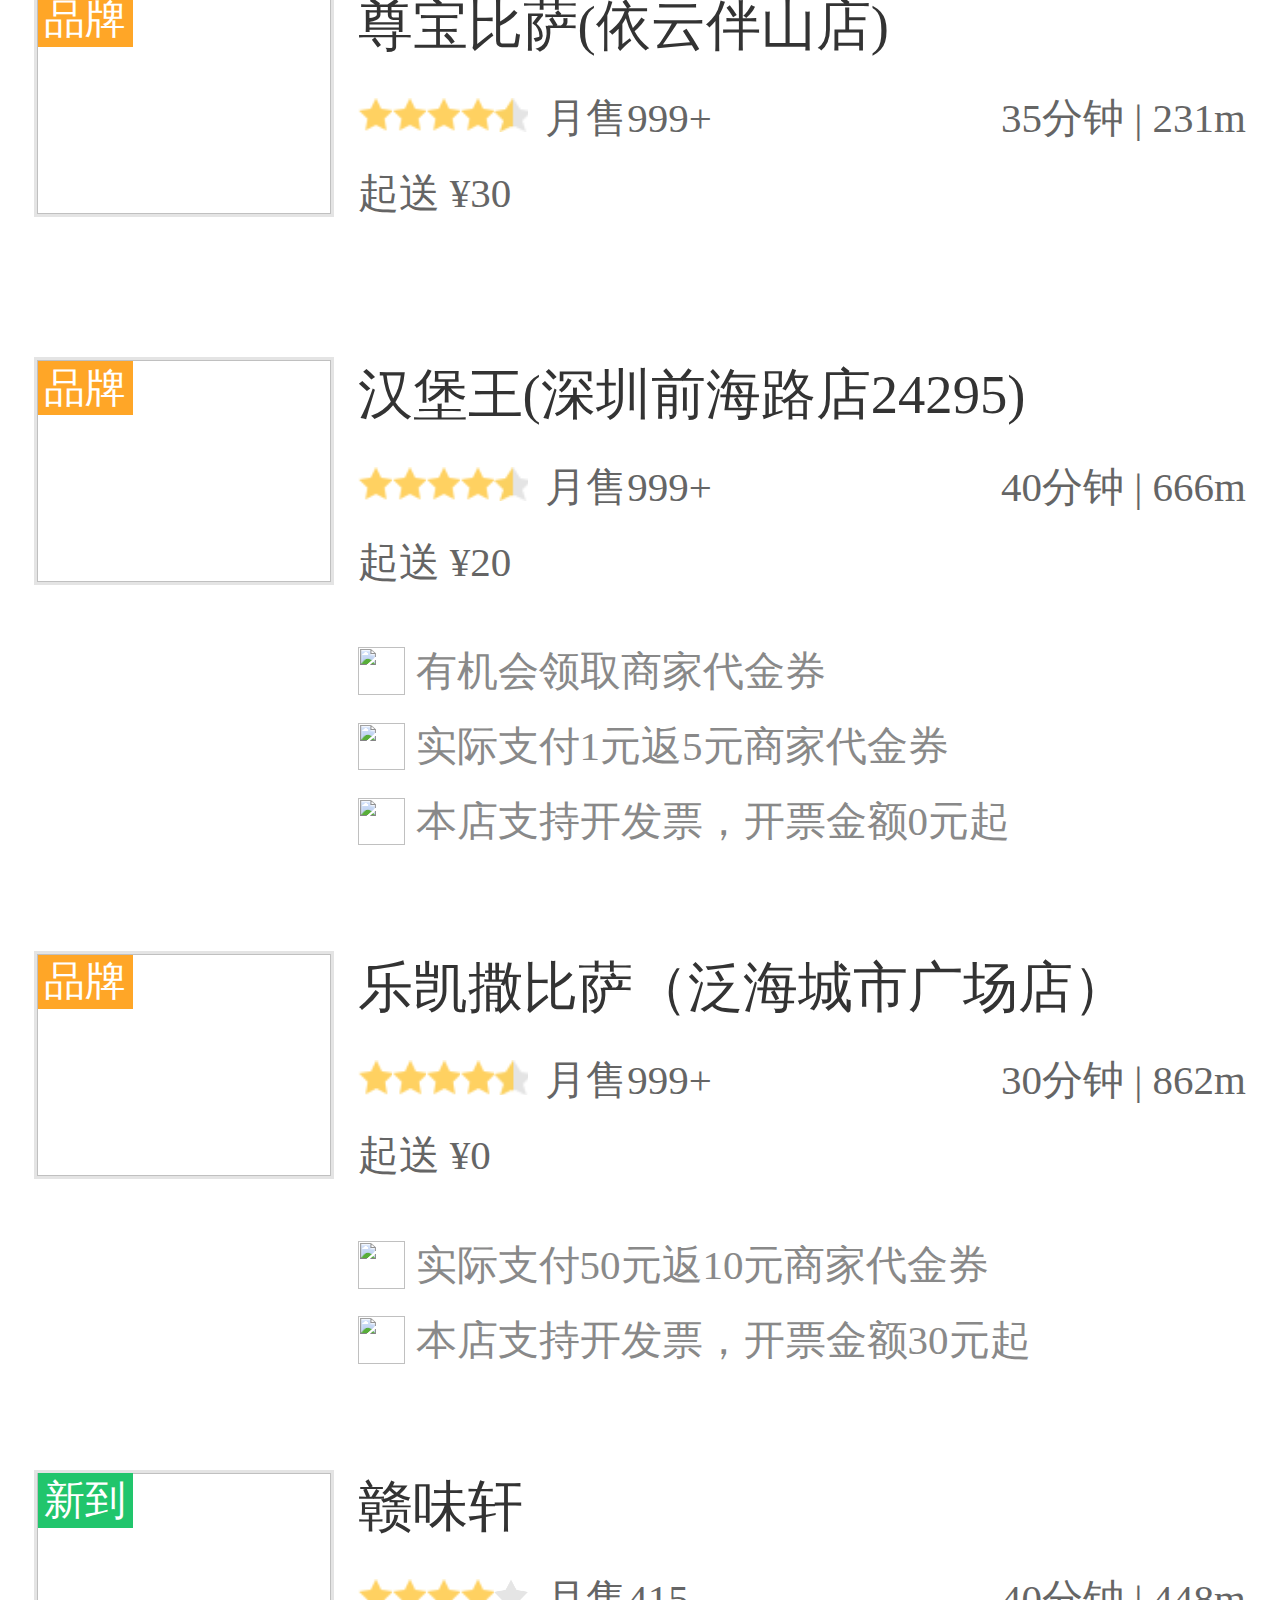
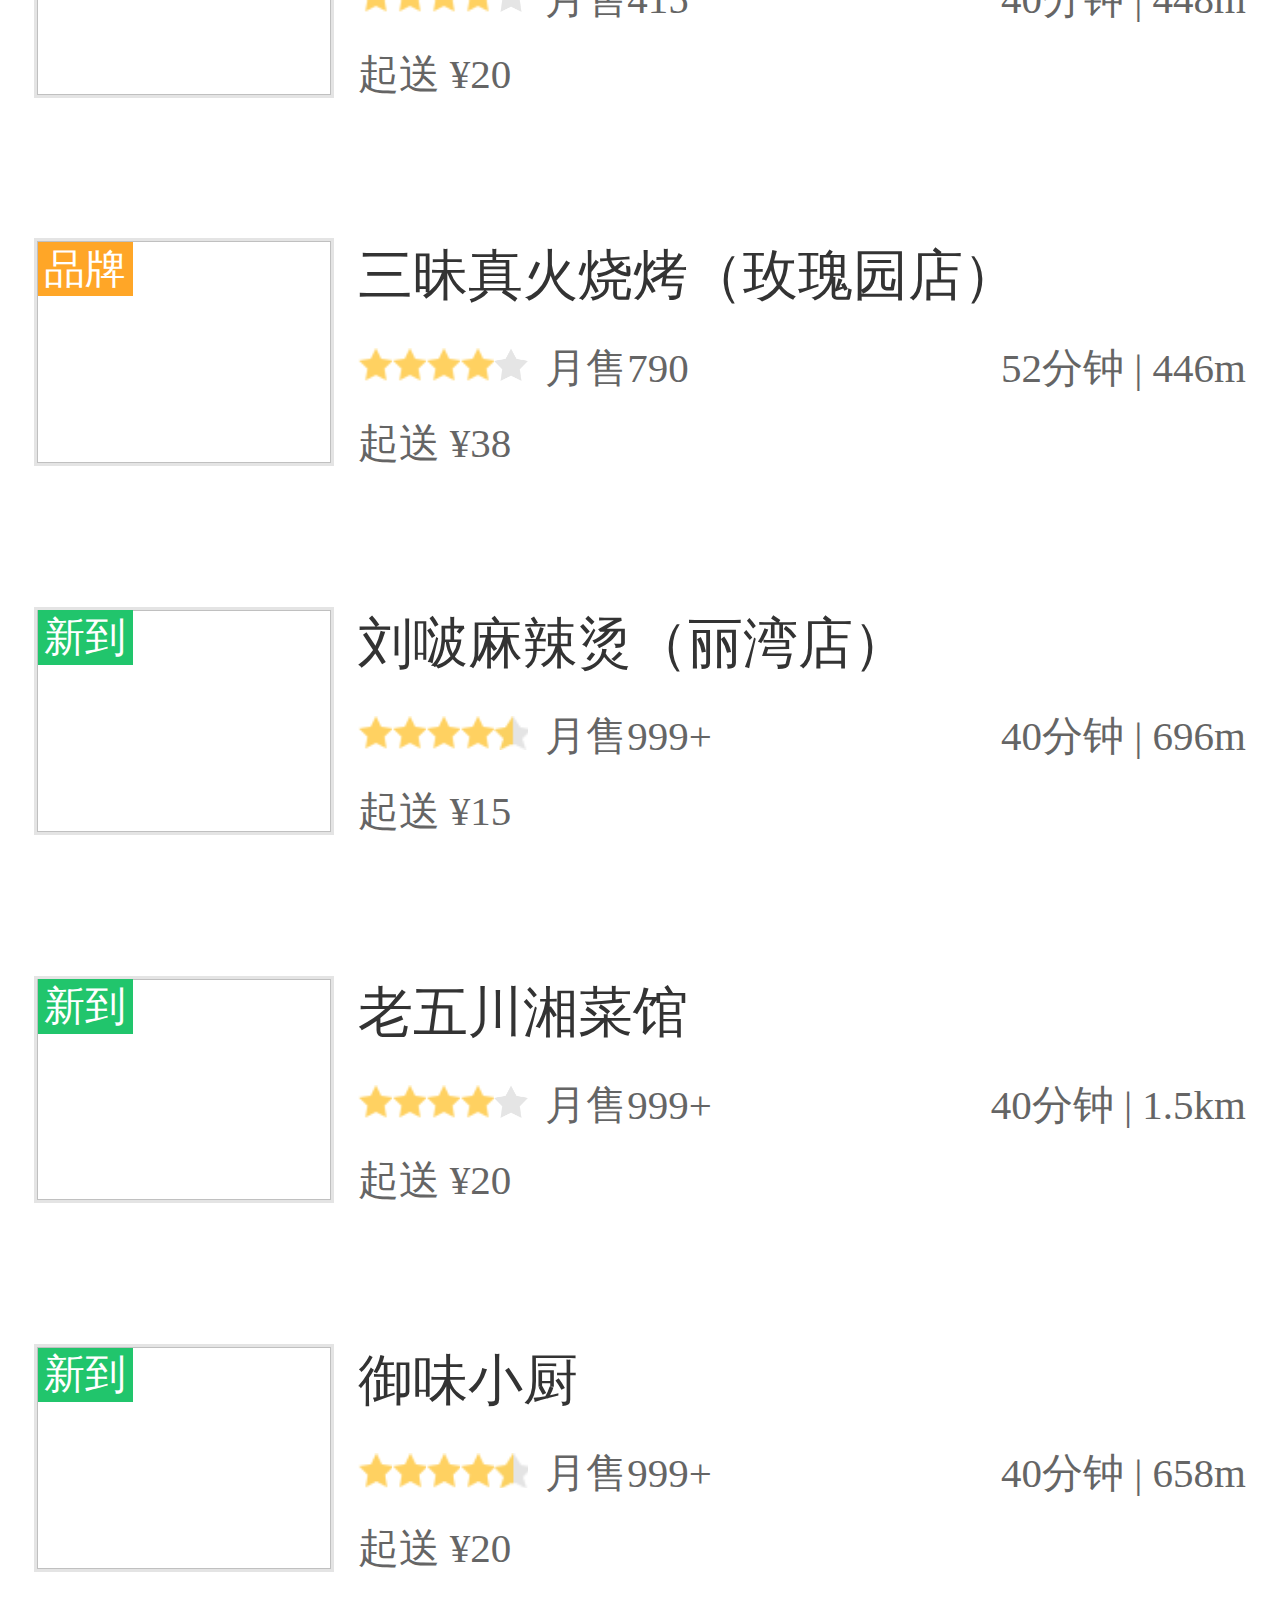
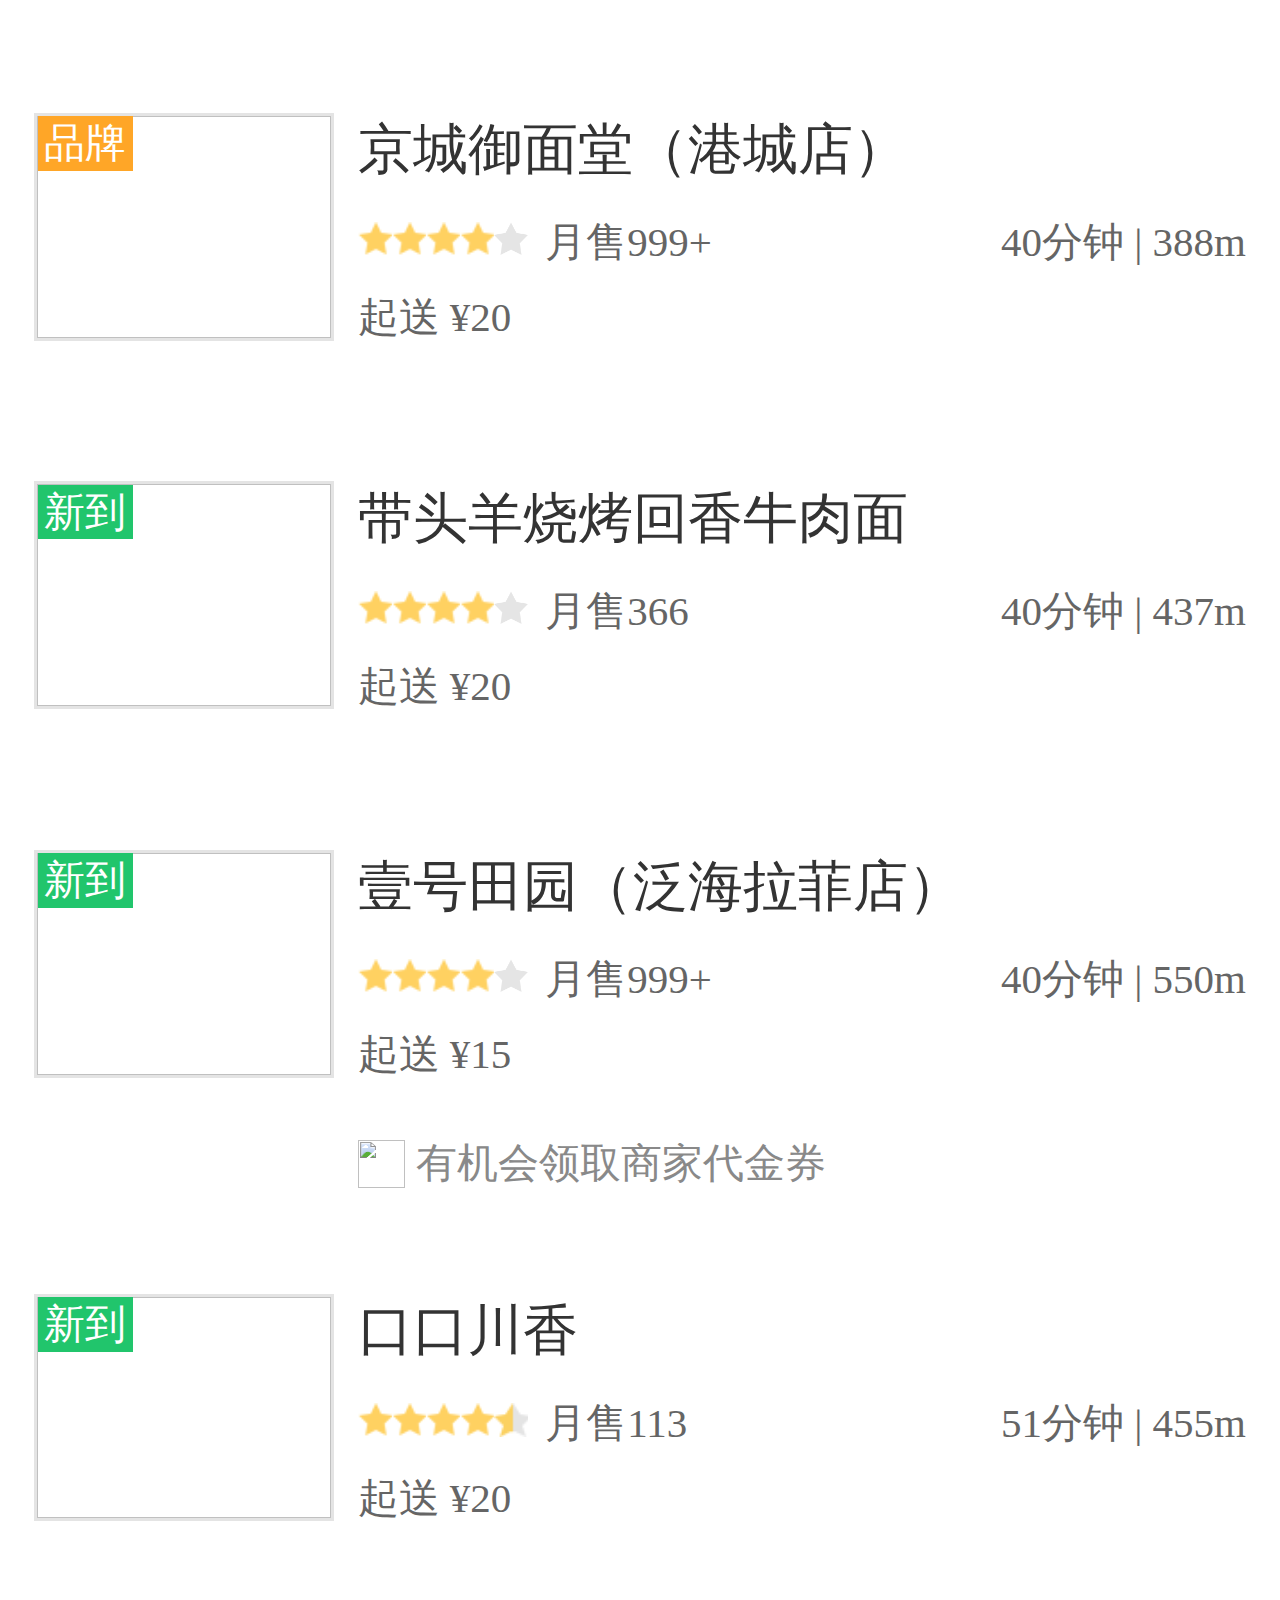
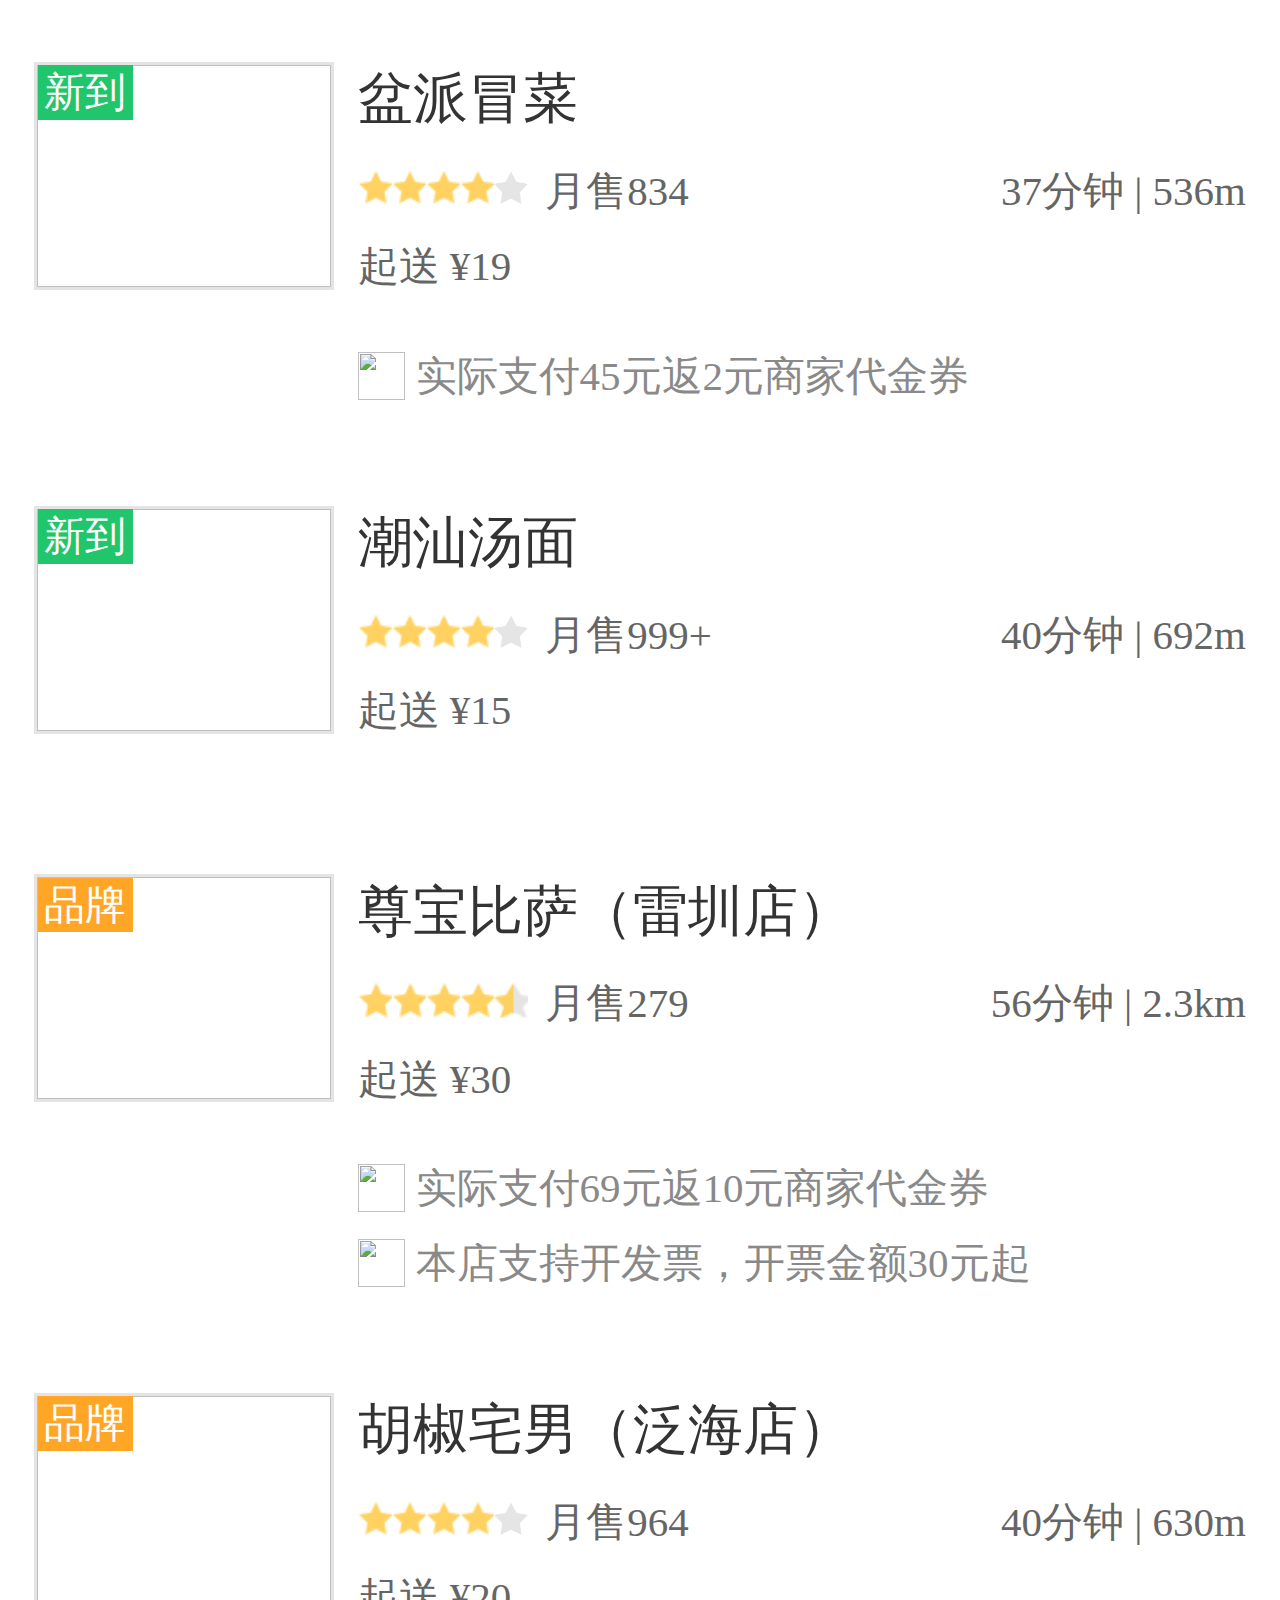
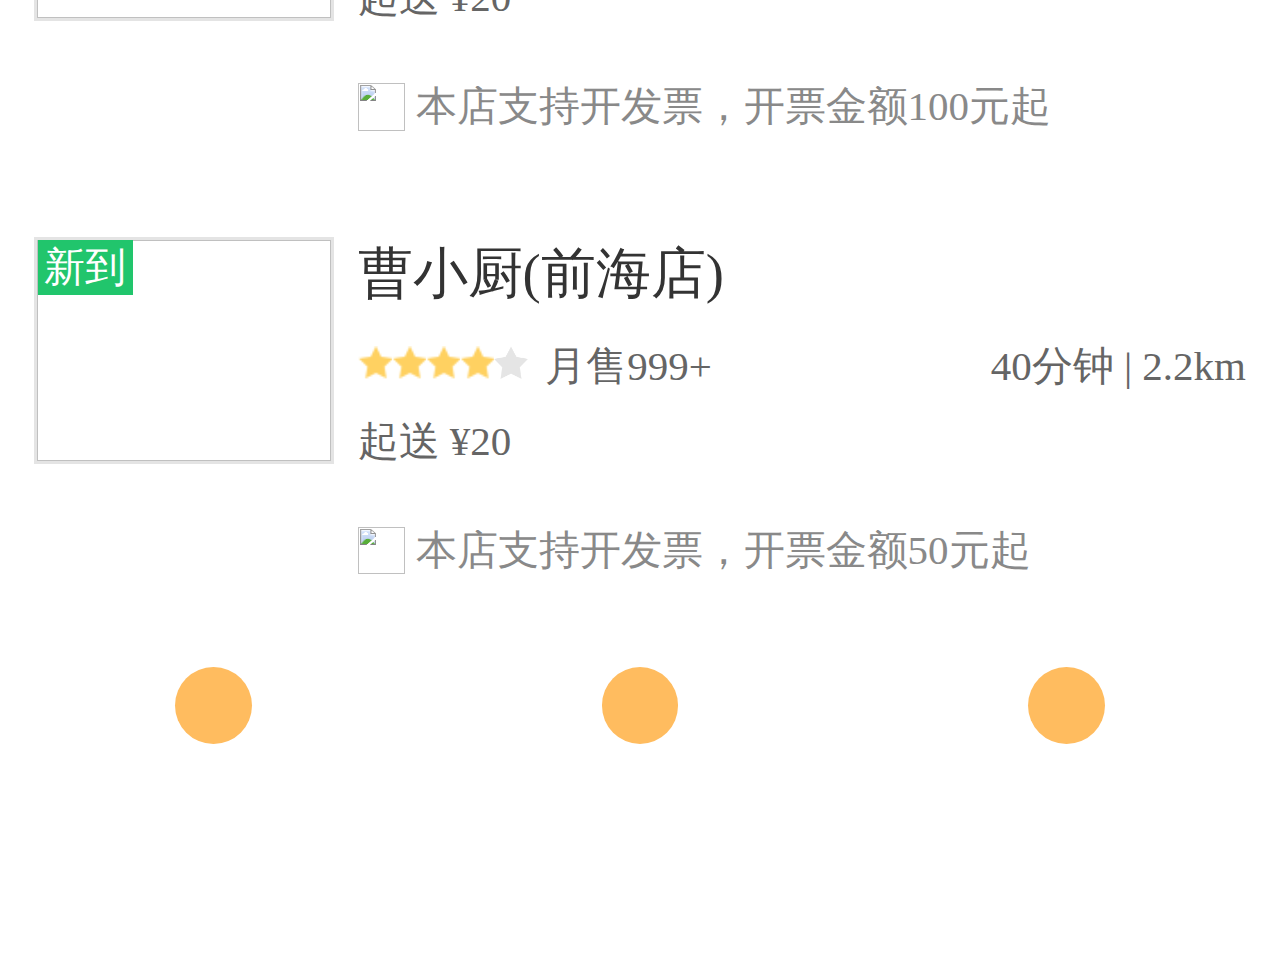
==== commit 6b500de6: "延时生效，缓冲动画" ====
--- a/index.html
+++ b/index.html
@@ -45,7 +45,11 @@
                 <span class="title-line"></span>
             </h4>
             <div class="list-wrap"></div>
-            <div class="loading">加载中</div>
+            <div class="loading">
+                <div></div>
+                <div></div>
+                <div></div>
+            </div>
         </div>
         <!--商家列表结束-->
         <!--底部栏开始-->
--- a/css/index.css
+++ b/css/index.css
@@ -122,12 +122,35 @@
     margin-right: 0.106667rem;
     margin-bottom: 0.106667rem;
 }
+/* 添加一个缓冲动画优化使用体验 */
 .loading {
-    padding-bottom: 0.266667rem;
-    padding-top: 0.266667rem;
-    font-size: 0.426667rem;
+    padding-bottom: 0.3rem;
+    padding-top: 0.3rem;
+    font-size: 0.4rem;
     text-align: center;
     color: #ccc;
+    display: flex;
+    justify-content: space-around;
+}
+@keyframes buffer {
+    from {transform:scale(0);}
+    to {transform:scale(1);}
+}
+.loading div{
+    width: 0.6rem;
+    height: 0.6rem;
+    border-radius: 50%;
+    background-color: #ffbc5f;
+    animation: buffer 0.6s infinite alternate;
+}
+.loading div:nth-child(1){
+    animation-delay: 0.1s;
+}
+.loading div:nth-child(2){
+    animation-delay: 0.3s;
+}
+.loading div:nth-child(3){
+    animation-delay: 0.5s;
 }
 .r-item-content {
     display: flex;
